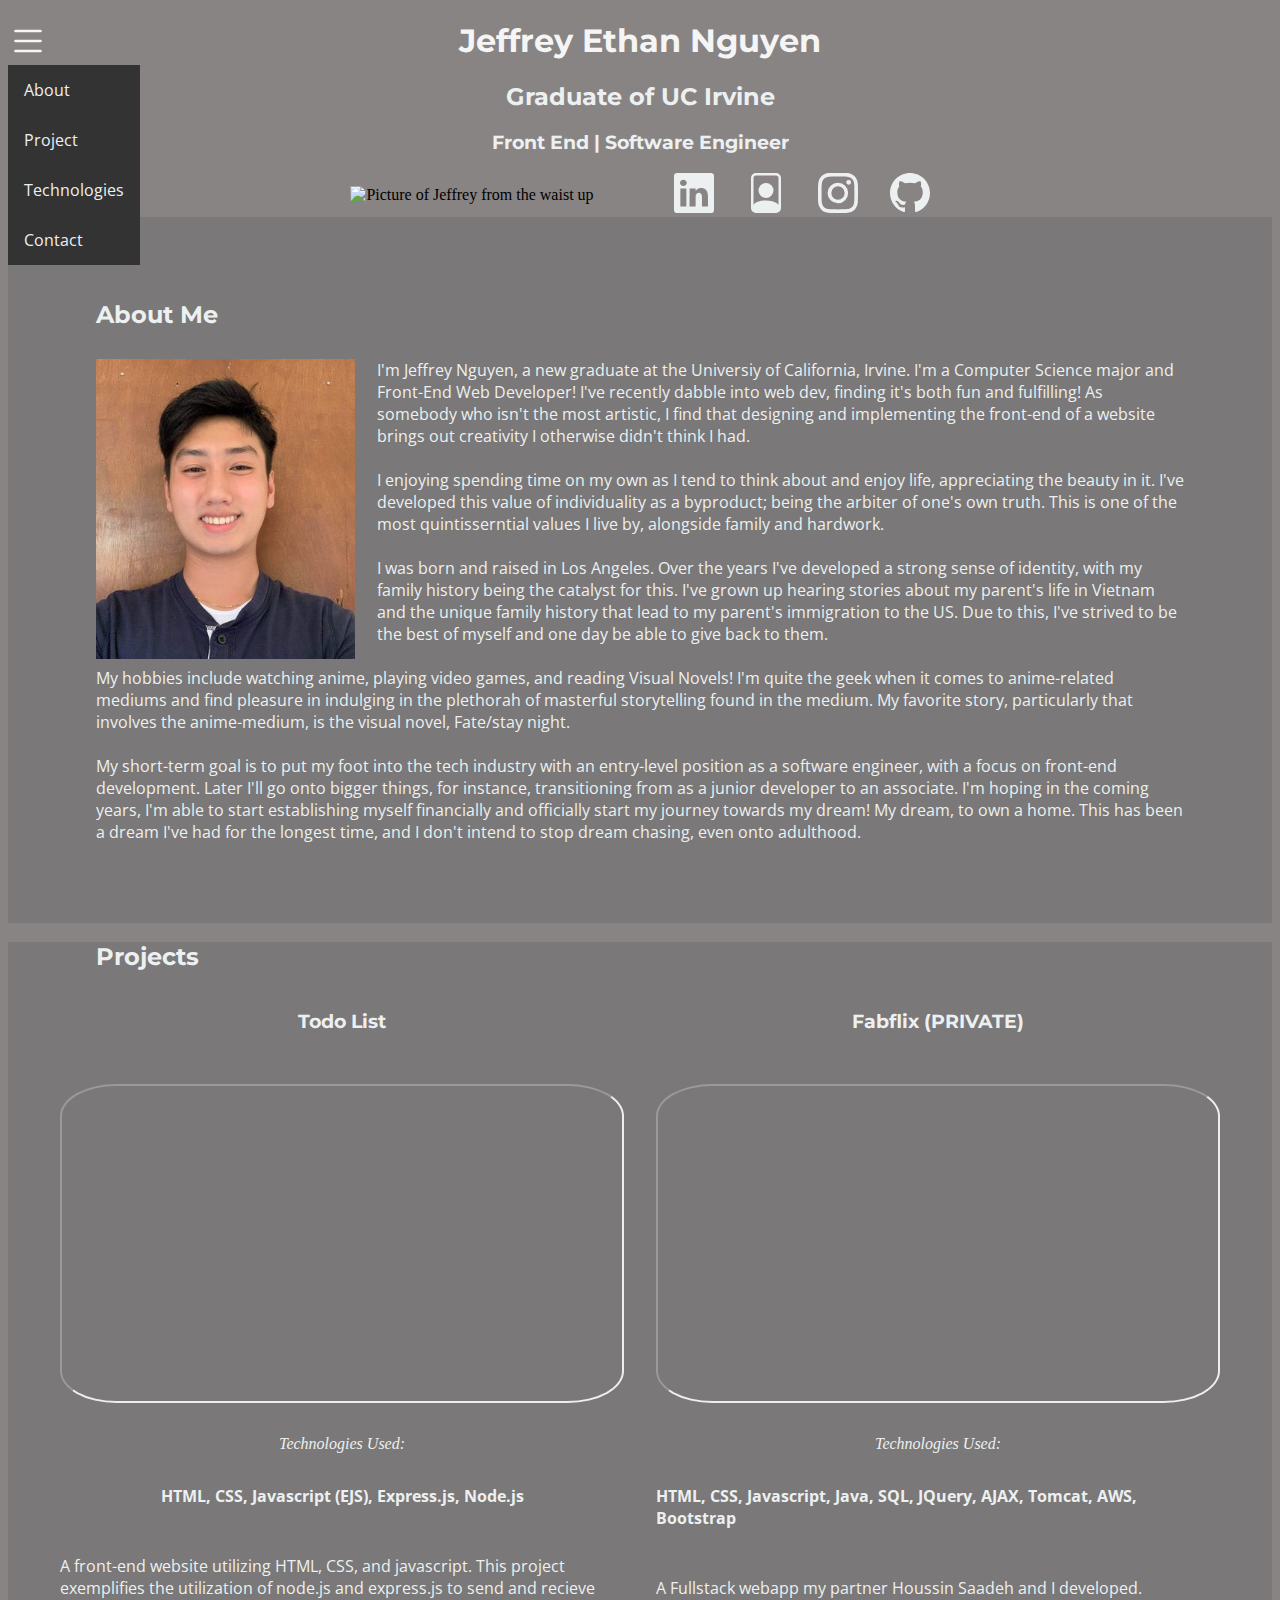
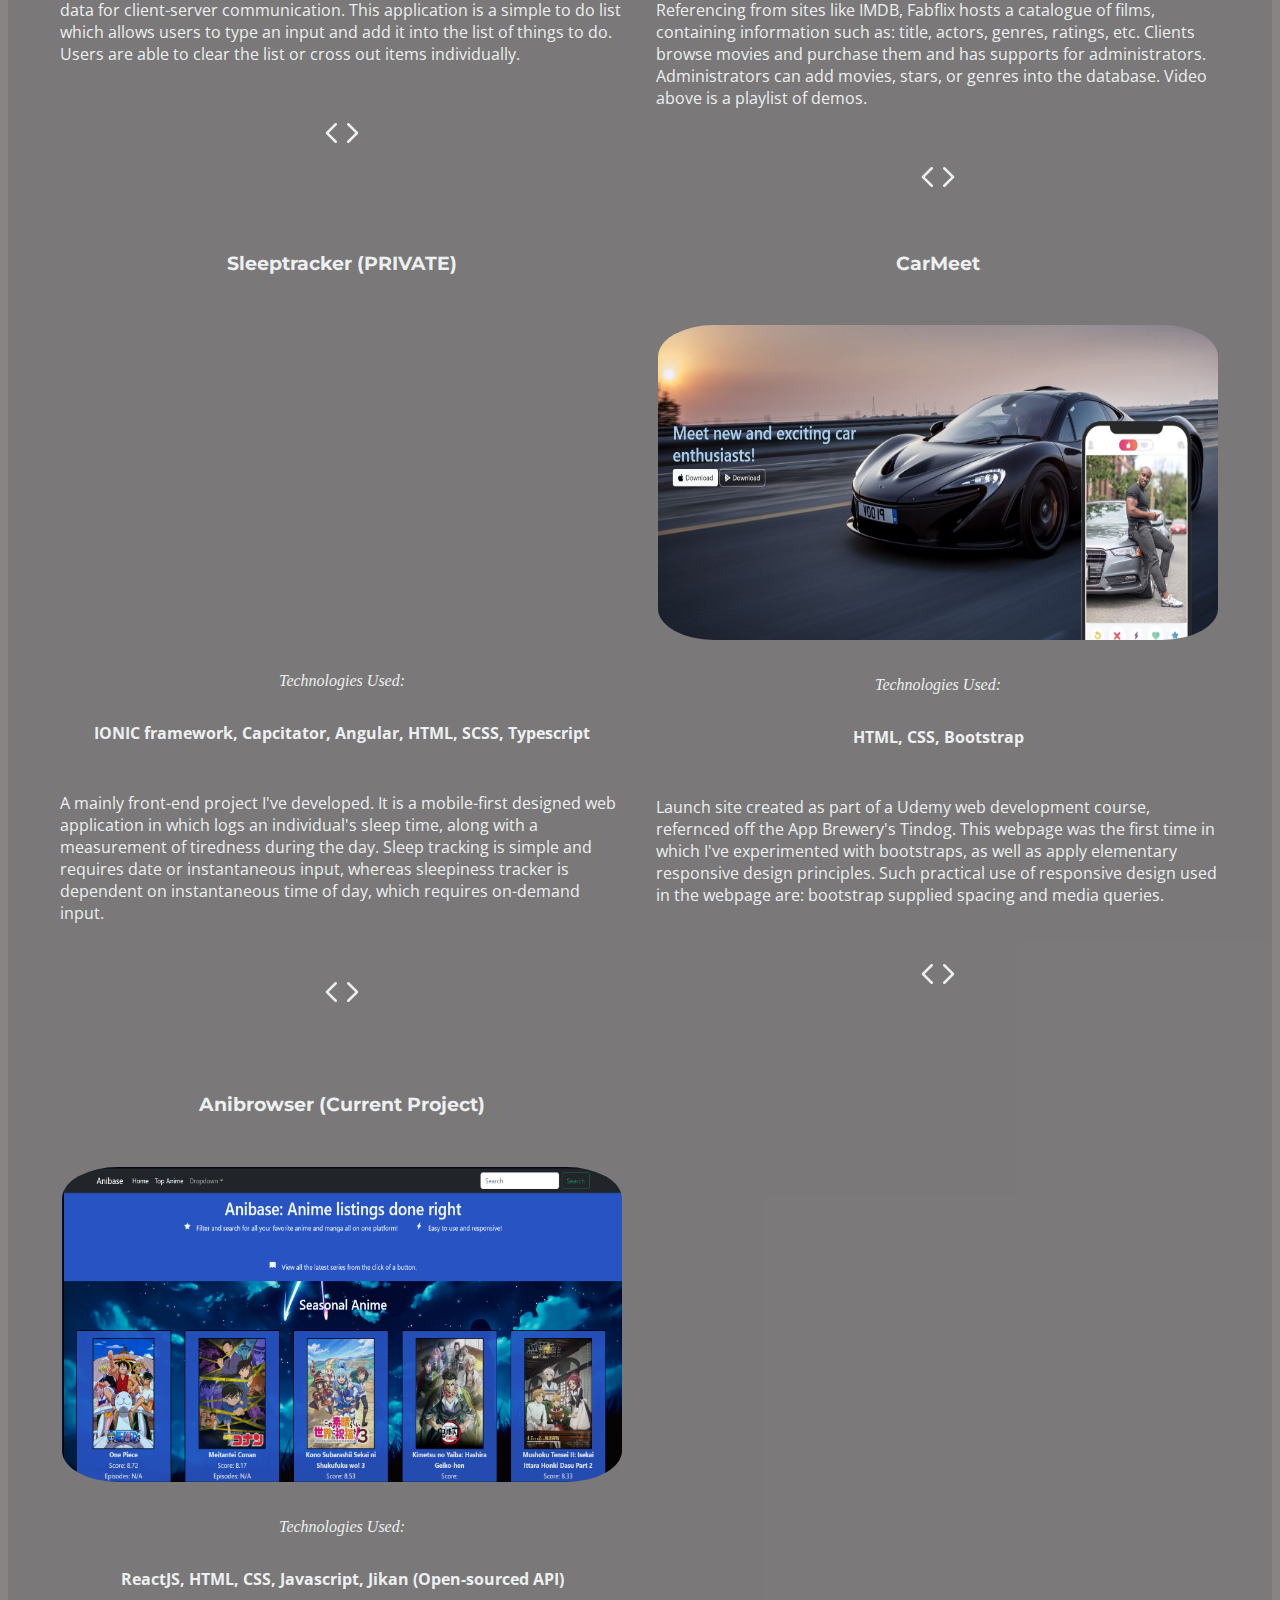
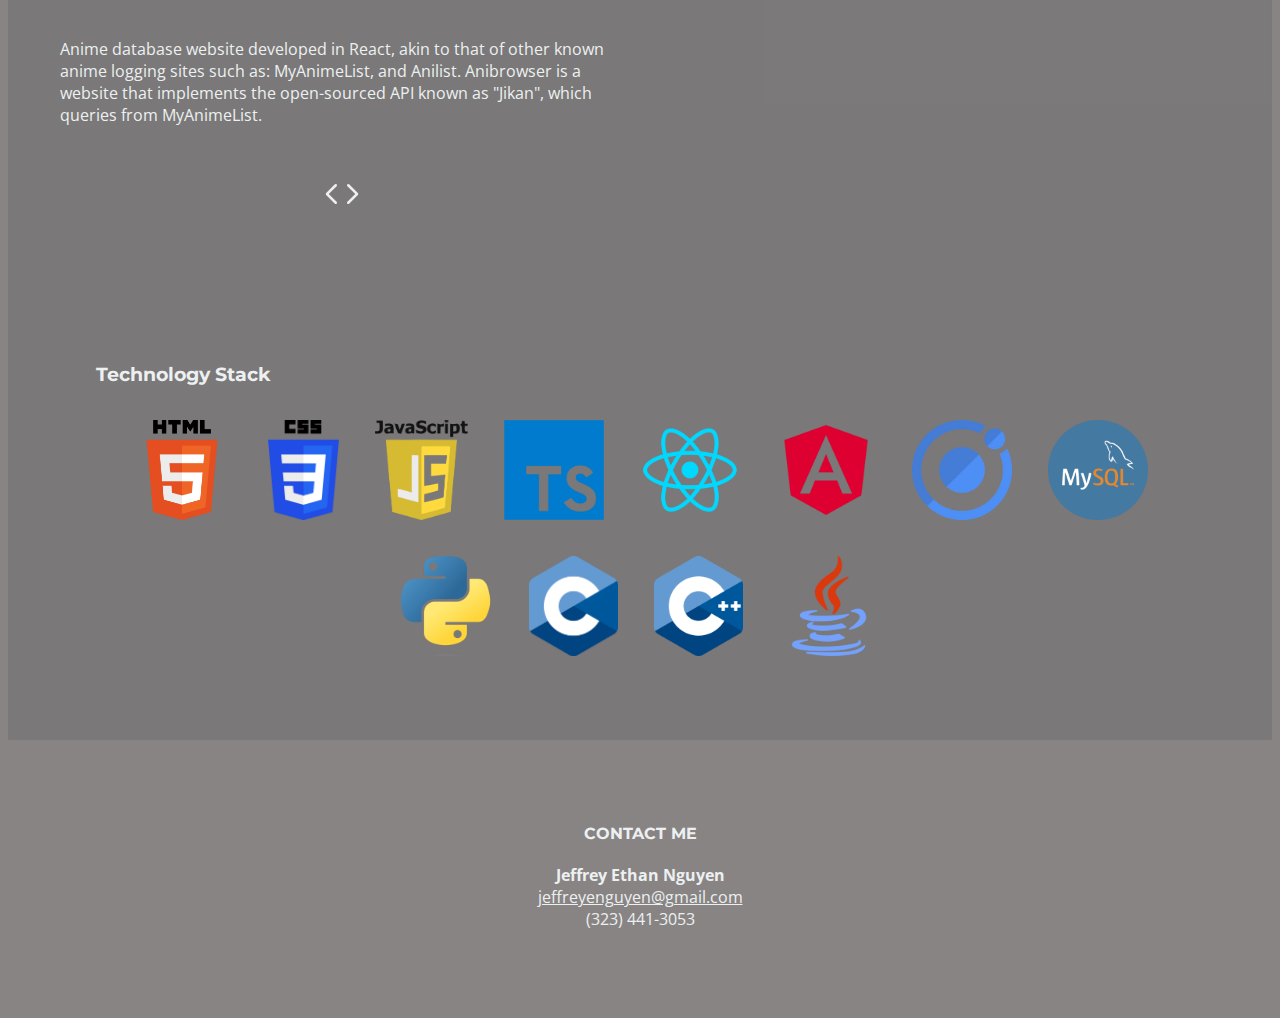
==== index.html @ 44ff1937 "Update index.html" ====
<!doctype html>
<html lang="en">

<!--
WRITTEN BY: Jeffrey Ethan Nguyen
EMAIL: jeffreen@uci.edu
-->

<head>
  <meta charset="utf-8">
  <meta name="author" content="Jeffrey Ethan Nguyen">
  <meta name="description" content="This is a personal website to exemplify academic progress and accomplishments">
  <meta name="viewport" content="width=device-width, initial-scale=1.0">

   <!-- you would link to an external stylesheet here! -->
   <link rel="stylesheet" href="styles/style.css">
   <!-- you would also link to Bootstrap here! -->

   <link href="https://cdn.jsdelivr.net/npm/bootstrap@5.3.2/dist/css/bootstrap.min.css" rel="stylesheet" integrity="sha384-T3c6CoIi6uLrA9TneNEoa7RxnatzjcDSCmG1MXxSR1GAsXEV/Dwwykc2MPK8M2HN" crossorigin="anonymous">
   <link rel="stylesheet" href="https://fonts.googleapis.com/css2?family=Montserrat:wght@400;700&family=Open+Sans:wght@400;700&display=swap">
   <link rel="stylesheet" href="https://cdnjs.cloudflare.com/ajax/libs/font-awesome/4.7.0/css/font-awesome.min.css">

   <title>Jeffrey E. Nguyen</title>
</head>
<body>

  <div class="navigation">
    <div class="sideBarIcon">
      <svg xmlns="http://www.w3.org/2000/svg" id="menu" width="40" height="40" fill="currentColor" class="bi bi-list" viewBox="0 0 16 16">
        <path fill-rule="evenodd" d="M2.5 12a.5.5 0 0 1 .5-.5h10a.5.5 0 0 1 0 1H3a.5.5 0 0 1-.5-.5m0-4a.5.5 0 0 1 .5-.5h10a.5.5 0 0 1 0 1H3a.5.5 0 0 1-.5-.5m0-4a.5.5 0 0 1 .5-.5h10a.5.5 0 0 1 0 1H3a.5.5 0 0 1-.5-.5"/>
      </svg>
    </div>
    <ul class="index">
      <li class="index" id="about-li"><a href="#about" style="padding-right: 69px;">About</a></li>
      <li class="index"><a href="#projects" style="padding-right: 62px;">Project</a></li>
      <li class="index"><a href="#tech-stack">Technologies</a></li>
      <li class="index"><a href="contact.html" style="padding-right: 57px;">Contact</a></li>
    </ul>
  </div>

  <div class="header">
    <h1 style="color: whitesmoke !important;">Jeffrey Ethan Nguyen</h1>
    <h2>Graduate of UC Irvine</h2>
    <h3>Front End | Software Engineer</h3>
  </div>

  <div class="below-header">
    <div class="ethos" id="ethos">
      <div class="profile-picture ">
        <img src="assets/transparentJeff.png" alt="Picture of Jeffrey from the waist up">
      </div>
    </div>  

    <div class="resume">
      <a class="social-icon" title="linkedin" href="https://www.linkedin.com/in/jeffrey-nguyen-828a04217/">
        <svg xmlns="http://www.w3.org/2000/svg" width="40" height="40" fill="currentColor" class="bi bi-linkedin" viewBox="0 0 16 16">
          <path d="M0 1.146C0 .513.526 0 1.175 0h13.65C15.474 0 16 .513 16 1.146v13.708c0 .633-.526 1.146-1.175 1.146H1.175C.526 16 0 15.487 0 14.854V1.146zm4.943 12.248V6.169H2.542v7.225h2.401zm-1.2-8.212c.837 0 1.358-.554 1.358-1.248-.015-.709-.52-1.248-1.342-1.248-.822 0-1.359.54-1.359 1.248 0 .694.521 1.248 1.327 1.248h.016zm4.908 8.212V9.359c0-.216.016-.432.08-.586.173-.431.568-.878 1.232-.878.869 0 1.216.662 1.216 1.634v3.865h2.401V9.25c0-2.22-1.184-3.252-2.764-3.252-1.274 0-1.845.7-2.165 1.193v.025h-.016a5.54 5.54 0 0 1 .016-.025V6.169h-2.4c.03.678 0 7.225 0 7.225h2.4z"/>
        </svg>
      </a>

      <a class="social-icon" title="resume" href="https://docs.google.com/document/d/1EBp9xwPVc970vLHobsFFy48ZVbc7mCXqWkRyPFOWbEA/edit?usp=sharing">
        <svg xmlns="http://www.w3.org/2000/svg" width="40" height="40" fill="currentColor" class="bi bi-file-person" viewBox="0 0 16 16">
          <path d="M12 1a1 1 0 0 1 1 1v10.755S12 11 8 11s-5 1.755-5 1.755V2a1 1 0 0 1 1-1zM4 0a2 2 0 0 0-2 2v12a2 2 0 0 0 2 2h8a2 2 0 0 0 2-2V2a2 2 0 0 0-2-2z"/>
          <path d="M8 10a3 3 0 1 0 0-6 3 3 0 0 0 0 6"/>
        </svg>
      </a>

      <a class="social-icon" title="instagram" href="https://www.instagram.com/forbiddenj0322/?hl=en">
        <svg xmlns="http://www.w3.org/2000/svg" width="40" height="40" fill="currentColor" class="bi bi-instagram" viewBox="0 0 16 16">
          <path d="M8 0C5.829 0 5.556.01 4.703.048 3.85.088 3.269.222 2.76.42a3.917 3.917 0 0 0-1.417.923A3.927 3.927 0 0 0 .42 2.76C.222 3.268.087 3.85.048 4.7.01 5.555 0 5.827 0 8.001c0 2.172.01 2.444.048 3.297.04.852.174 1.433.372 1.942.205.526.478.972.923 1.417.444.445.89.719 1.416.923.51.198 1.09.333 1.942.372C5.555 15.99 5.827 16 8 16s2.444-.01 3.298-.048c.851-.04 1.434-.174 1.943-.372a3.916 3.916 0 0 0 1.416-.923c.445-.445.718-.891.923-1.417.197-.509.332-1.09.372-1.942C15.99 10.445 16 10.173 16 8s-.01-2.445-.048-3.299c-.04-.851-.175-1.433-.372-1.941a3.926 3.926 0 0 0-.923-1.417A3.911 3.911 0 0 0 13.24.42c-.51-.198-1.092-.333-1.943-.372C10.443.01 10.172 0 7.998 0h.003zm-.717 1.442h.718c2.136 0 2.389.007 3.232.046.78.035 1.204.166 1.486.275.373.145.64.319.92.599.28.28.453.546.598.92.11.281.24.705.275 1.485.039.843.047 1.096.047 3.231s-.008 2.389-.047 3.232c-.035.78-.166 1.203-.275 1.485a2.47 2.47 0 0 1-.599.919c-.28.28-.546.453-.92.598-.28.11-.704.24-1.485.276-.843.038-1.096.047-3.232.047s-2.39-.009-3.233-.047c-.78-.036-1.203-.166-1.485-.276a2.478 2.478 0 0 1-.92-.598 2.48 2.48 0 0 1-.6-.92c-.109-.281-.24-.705-.275-1.485-.038-.843-.046-1.096-.046-3.233 0-2.136.008-2.388.046-3.231.036-.78.166-1.204.276-1.486.145-.373.319-.64.599-.92.28-.28.546-.453.92-.598.282-.11.705-.24 1.485-.276.738-.034 1.024-.044 2.515-.045v.002zm4.988 1.328a.96.96 0 1 0 0 1.92.96.96 0 0 0 0-1.92zm-4.27 1.122a4.109 4.109 0 1 0 0 8.217 4.109 4.109 0 0 0 0-8.217zm0 1.441a2.667 2.667 0 1 1 0 5.334 2.667 2.667 0 0 1 0-5.334z"/>
        </svg>
      </a>

      <a class="social-icon" title="github" href="https://github.com/jeffreen0322">
        <svg xmlns="http://www.w3.org/2000/svg" width="40" height="40" fill="currentColor" class="bi bi-github" viewBox="0 0 16 16">
          <path d="M8 0C3.58 0 0 3.58 0 8c0 3.54 2.29 6.53 5.47 7.59.4.07.55-.17.55-.38 0-.19-.01-.82-.01-1.49-2.01.37-2.53-.49-2.69-.94-.09-.23-.48-.94-.82-1.13-.28-.15-.68-.52-.01-.53.63-.01 1.08.58 1.23.82.72 1.21 1.87.87 2.33.66.07-.52.28-.87.51-1.07-1.78-.2-3.64-.89-3.64-3.95 0-.87.31-1.59.82-2.15-.08-.2-.36-1.02.08-2.12 0 0 .67-.21 2.2.82.64-.18 1.32-.27 2-.27.68 0 1.36.09 2 .27 1.53-1.04 2.2-.82 2.2-.82.44 1.1.16 1.92.08 2.12.51.56.82 1.27.82 2.15 0 3.07-1.87 3.75-3.65 3.95.29.25.54.73.54 1.48 0 1.07-.01 1.93-.01 2.2 0 .21.15.46.55.38A8.012 8.012 0 0 0 16 8c0-4.42-3.58-8-8-8z"/>
        </svg>
      </a>
    </div>

    <div class="resume2">
      <a class="social-icon" title="linkedin2" href="https://www.linkedin.com/in/jeffrey-nguyen-828a04217/">
        <svg xmlns="http://www.w3.org/2000/svg" width="40" height="40" fill="currentColor" class="bi bi-linkedin" viewBox="0 0 16 16">
          <path d="M0 1.146C0 .513.526 0 1.175 0h13.65C15.474 0 16 .513 16 1.146v13.708c0 .633-.526 1.146-1.175 1.146H1.175C.526 16 0 15.487 0 14.854V1.146zm4.943 12.248V6.169H2.542v7.225h2.401zm-1.2-8.212c.837 0 1.358-.554 1.358-1.248-.015-.709-.52-1.248-1.342-1.248-.822 0-1.359.54-1.359 1.248 0 .694.521 1.248 1.327 1.248h.016zm4.908 8.212V9.359c0-.216.016-.432.08-.586.173-.431.568-.878 1.232-.878.869 0 1.216.662 1.216 1.634v3.865h2.401V9.25c0-2.22-1.184-3.252-2.764-3.252-1.274 0-1.845.7-2.165 1.193v.025h-.016a5.54 5.54 0 0 1 .016-.025V6.169h-2.4c.03.678 0 7.225 0 7.225h2.4z"/>
        </svg>
      </a>

      <a class="social-icon" title="res2" href="https://docs.google.com/document/d/1EBp9xwPVc970vLHobsFFy48ZVbc7mCXqWkRyPFOWbEA/edit?usp=sharing">
        <svg xmlns="http://www.w3.org/2000/svg" width="40" height="40" fill="currentColor" class="bi bi-file-person" viewBox="0 0 16 16">
          <path d="M12 1a1 1 0 0 1 1 1v10.755S12 11 8 11s-5 1.755-5 1.755V2a1 1 0 0 1 1-1zM4 0a2 2 0 0 0-2 2v12a2 2 0 0 0 2 2h8a2 2 0 0 0 2-2V2a2 2 0 0 0-2-2z"/>
          <path d="M8 10a3 3 0 1 0 0-6 3 3 0 0 0 0 6"/>
        </svg>
      </a>

      <a class="social-icon" title="insta2" href="https://www.instagram.com/forbiddenj0322/?hl=en">
        <svg xmlns="http://www.w3.org/2000/svg" width="40" height="40" fill="currentColor" class="bi bi-instagram" viewBox="0 0 16 16">
          <path d="M8 0C5.829 0 5.556.01 4.703.048 3.85.088 3.269.222 2.76.42a3.917 3.917 0 0 0-1.417.923A3.927 3.927 0 0 0 .42 2.76C.222 3.268.087 3.85.048 4.7.01 5.555 0 5.827 0 8.001c0 2.172.01 2.444.048 3.297.04.852.174 1.433.372 1.942.205.526.478.972.923 1.417.444.445.89.719 1.416.923.51.198 1.09.333 1.942.372C5.555 15.99 5.827 16 8 16s2.444-.01 3.298-.048c.851-.04 1.434-.174 1.943-.372a3.916 3.916 0 0 0 1.416-.923c.445-.445.718-.891.923-1.417.197-.509.332-1.09.372-1.942C15.99 10.445 16 10.173 16 8s-.01-2.445-.048-3.299c-.04-.851-.175-1.433-.372-1.941a3.926 3.926 0 0 0-.923-1.417A3.911 3.911 0 0 0 13.24.42c-.51-.198-1.092-.333-1.943-.372C10.443.01 10.172 0 7.998 0h.003zm-.717 1.442h.718c2.136 0 2.389.007 3.232.046.78.035 1.204.166 1.486.275.373.145.64.319.92.599.28.28.453.546.598.92.11.281.24.705.275 1.485.039.843.047 1.096.047 3.231s-.008 2.389-.047 3.232c-.035.78-.166 1.203-.275 1.485a2.47 2.47 0 0 1-.599.919c-.28.28-.546.453-.92.598-.28.11-.704.24-1.485.276-.843.038-1.096.047-3.232.047s-2.39-.009-3.233-.047c-.78-.036-1.203-.166-1.485-.276a2.478 2.478 0 0 1-.92-.598 2.48 2.48 0 0 1-.6-.92c-.109-.281-.24-.705-.275-1.485-.038-.843-.046-1.096-.046-3.233 0-2.136.008-2.388.046-3.231.036-.78.166-1.204.276-1.486.145-.373.319-.64.599-.92.28-.28.546-.453.92-.598.282-.11.705-.24 1.485-.276.738-.034 1.024-.044 2.515-.045v.002zm4.988 1.328a.96.96 0 1 0 0 1.92.96.96 0 0 0 0-1.92zm-4.27 1.122a4.109 4.109 0 1 0 0 8.217 4.109 4.109 0 0 0 0-8.217zm0 1.441a2.667 2.667 0 1 1 0 5.334 2.667 2.667 0 0 1 0-5.334z"/>
        </svg>
      </a>

      <a class="social-icon" title="github2" href="https://github.com/jeffreen0322">
        <svg xmlns="http://www.w3.org/2000/svg" width="40" height="40" fill="currentColor" class="bi bi-github" viewBox="0 0 16 16">
          <path d="M8 0C3.58 0 0 3.58 0 8c0 3.54 2.29 6.53 5.47 7.59.4.07.55-.17.55-.38 0-.19-.01-.82-.01-1.49-2.01.37-2.53-.49-2.69-.94-.09-.23-.48-.94-.82-1.13-.28-.15-.68-.52-.01-.53.63-.01 1.08.58 1.23.82.72 1.21 1.87.87 2.33.66.07-.52.28-.87.51-1.07-1.78-.2-3.64-.89-3.64-3.95 0-.87.31-1.59.82-2.15-.08-.2-.36-1.02.08-2.12 0 0 .67-.21 2.2.82.64-.18 1.32-.27 2-.27.68 0 1.36.09 2 .27 1.53-1.04 2.2-.82 2.2-.82.44 1.1.16 1.92.08 2.12.51.56.82 1.27.82 2.15 0 3.07-1.87 3.75-3.65 3.95.29.25.54.73.54 1.48 0 1.07-.01 1.93-.01 2.2 0 .21.15.46.55.38A8.012 8.012 0 0 0 16 8c0-4.42-3.58-8-8-8z"/>
        </svg>
      </a>
    </div>
  </div>

  <div class="about" id="about">
    <h2>About Me</h2>
    <div class="about-content">
      <img src="assets/jeff.jpg" alt="Picture of Jeffrey with a navy blue buttoned shirt standing in front of a brown colored background.">

      <p>
        I'm Jeffrey Nguyen, a new graduate at the Universiy of California, Irvine. I'm a Computer Science major and Front-End Web Developer! I've recently dabble into web dev, finding it's both fun and fulfilling! As somebody who isn't the most artistic, I find that designing and implementing the front-end of a website brings out creativity I otherwise didn't think I had.
        <br>
        <br>
        I enjoying spending time on my own as I tend to think about and enjoy life, appreciating the beauty in it.
        I've developed this value of individuality as a byproduct; being the arbiter of one's own truth. This is one of the most quintisserntial values I live by, alongside family and hardwork.
        <br>
        <br>  
        I was born and raised in Los Angeles. Over the years I've developed a strong sense of identity, with my family history being the catalyst for this. I've grown up hearing stories about my parent's life in Vietnam and the unique family history that lead to my parent's immigration to the US. Due to this, I've strived to be the best of myself and one day be able to give back to them.
        <br>
        <br>       
        My hobbies include watching anime, playing video games, and reading Visual Novels! I'm quite the geek when it comes to anime-related mediums and find pleasure in indulging in the plethorah of masterful storytelling found in the medium. My favorite story, particularly that involves the anime-medium, is the visual novel, Fate/stay night. 
        <br>
        <br>
        My short-term goal is to put my foot into the tech industry with an entry-level position as a software engineer, with a focus on front-end development. Later I'll go onto bigger things, for instance, transitioning from as a junior developer to an associate. I'm hoping in the coming years, I'm able to start establishing myself financially and officially start my journey towards my dream! My dream, to own a home. This has been a dream I've had for the longest time, and I don't intend to stop dream chasing, even onto adulthood.
      </p>
    </div>
  </div>

  <div class="projects" id="projects">
    <h2>Projects</h2>
    <!-- <p>Here are some demos and repositories of various projects I've worked on!</p> -->
    <div class="project-grid">
      <div class="todo-project proj">
        <h3>Todo List</h3>
        <!-- Insert embedded video here -->
        <iframe width="560" height="315" src="https://www.youtube.com/embed/-9r22H3V-5g?si=-3f_rvIW5kPhN3FW" title="YouTube video player" allow="accelerometer; autoplay; clipboard-write; encrypted-media; gyroscope; picture-in-picture; web-share" allowfullscreen></iframe>
        <em>Technologies Used:</em> <strong>HTML, CSS, Javascript (EJS), Express.js, Node.js</strong>
        <p>A front-end website utilizing HTML, CSS, and javascript. This project exemplifies the utilization of node.js and express.js to send and recieve data for client-server communication. This application is a simple to do list which allows users to type an input and add it into the list of things to do. Users are able to clear the list or cross out items individually.</p>
        
        <!-- Insert Github Button/Icon -->
        <a class="social-icon code-icon" title="todoCode" href="https://github.com/jeffreen0322/todoList">
          <svg xmlns="http://www.w3.org/2000/svg" width="40" height="40" fill="currentColor" class="bi bi-code" viewBox="0 0 16 16">
            <path d="M5.854 4.854a.5.5 0 1 0-.708-.708l-3.5 3.5a.5.5 0 0 0 0 .708l3.5 3.5a.5.5 0 0 0 .708-.708L2.707 8zm4.292 0a.5.5 0 0 1 .708-.708l3.5 3.5a.5.5 0 0 1 0 .708l-3.5 3.5a.5.5 0 0 1-.708-.708L13.293 8z"/>
          </svg>
        </a>
      </div>

      <div class="falbflix-project proj">
        <h3>Fabflix (PRIVATE)</h3>
        <!-- Insert embedded video here -->
        <iframe width="560" height="315" src="https://www.youtube.com/embed/videoseries?si=HTyjOi0D2iapuw30&amp;list=PLWMGgD1TjCRFNvk1VDFasJeQac9YO-CSo" title="YouTube video player" allow="accelerometer; autoplay; clipboard-write; encrypted-media; gyroscope; picture-in-picture; web-share" allowfullscreen></iframe>
        <em>Technologies Used:</em> <strong>HTML, CSS, Javascript, Java, SQL, JQuery, AJAX, Tomcat, AWS, Bootstrap</strong>
        <p>A Fullstack webapp my partner Houssin Saadeh and I developed. Referencing from sites like IMDB, Fabflix hosts a catalogue of films, containing information such as: title, actors, genres, ratings, etc. Clients browse movies and purchase them and has supports for administrators. Administrators can add movies, stars, or genres into the database. Video above is a playlist of demos.</p>

        <!-- Insert Github Button/Icon -->
        <a class="social-icon code-icon" title="fabflixCode" href="">
          <svg xmlns="http://www.w3.org/2000/svg" width="40" height="40" fill="currentColor" class="bi bi-code" viewBox="0 0 16 16">
            <path d="M5.854 4.854a.5.5 0 1 0-.708-.708l-3.5 3.5a.5.5 0 0 0 0 .708l3.5 3.5a.5.5 0 0 0 .708-.708L2.707 8zm4.292 0a.5.5 0 0 1 .708-.708l3.5 3.5a.5.5 0 0 1 0 .708l-3.5 3.5a.5.5 0 0 1-.708-.708L13.293 8z"/>
          </svg>
        </a>
      </div>

      <div class="sleep-project proj">
        <h3>Sleeptracker (PRIVATE)</h3>
        <iframe width="560" height="315" src="https://www.youtube.com/embed/l5IzflnwdlU?si=ITwbZmpUHHKJq4nf" title="YouTube video player" frameborder="0" allow="accelerometer; autoplay; clipboard-write; encrypted-media; gyroscope; picture-in-picture; web-share" referrerpolicy="strict-origin-when-cross-origin" allowfullscreen></iframe>        
        <em>Technologies Used:</em> <strong>IONIC framework, Capcitator, Angular, HTML, SCSS, Typescript</strong>
        <p>A mainly front-end project I've developed. It is a mobile-first designed web application in which logs an individual's sleep time, along with a measurement of tiredness during the day. Sleep tracking is simple and requires date or instantaneous input, whereas sleepiness tracker is dependent on instantaneous time of day, which requires on-demand input.</p>
  
        <!-- Insert Github Button/Icon -->
        <a class="social-icon code-icon" title="carmeetCode" href="">
          <svg xmlns="http://www.w3.org/2000/svg" width="40" height="40" fill="currentColor" class="bi bi-code" viewBox="0 0 16 16">
            <path d="M5.854 4.854a.5.5 0 1 0-.708-.708l-3.5 3.5a.5.5 0 0 0 0 .708l3.5 3.5a.5.5 0 0 0 .708-.708L2.707 8zm4.292 0a.5.5 0 0 1 .708-.708l3.5 3.5a.5.5 0 0 1 0 .708l-3.5 3.5a.5.5 0 0 1-.708-.708L13.293 8z"/>
          </svg>
        </a>
      </div>

      <div class="carmeet-project proj">
        <h3>CarMeet</h3>
        <a href="https://jeffreen0322.github.io/CarMeet/">
          <img src="assets/carMeet.JPG" width="560" height="315" alt="Sample image of car meet website">
        </a>
        <em>Technologies Used:</em> <strong>HTML, CSS, Bootstrap</strong>
        <p>Launch site created as part of a Udemy web development course, refernced off the App Brewery's Tindog. This webpage was the first time in which I've experimented with bootstraps, as well as apply elementary responsive design principles. Such practical use of responsive design used in the webpage are: bootstrap supplied spacing and media queries.</p>
  
        <!-- Insert Github Button/Icon -->
        <a class="social-icon code-icon" title="carmeetCode" href="https://github.com/jeffreen0322/CarMeet">
          <svg xmlns="http://www.w3.org/2000/svg" width="40" height="40" fill="currentColor" class="bi bi-code" viewBox="0 0 16 16">
            <path d="M5.854 4.854a.5.5 0 1 0-.708-.708l-3.5 3.5a.5.5 0 0 0 0 .708l3.5 3.5a.5.5 0 0 0 .708-.708L2.707 8zm4.292 0a.5.5 0 0 1 .708-.708l3.5 3.5a.5.5 0 0 1 0 .708l-3.5 3.5a.5.5 0 0 1-.708-.708L13.293 8z"/>
          </svg>
        </a>
      </div>
  
      <div class="anibase-project proj">
        <h3>Anibrowser (Current Project)</h3>
        <a href="https://anibrowser.vercel.app/" >
          <img src="assets/anibase.png" width="560" height="315" alt="Sample image Anibase website">
        </a>
        <em>Technologies Used:</em> <strong>ReactJS, HTML, CSS, Javascript, Jikan (Open-sourced API)</strong>
        <p>Anime database website developed in React, akin to that of other known anime logging sites such as: MyAnimeList, and Anilist. Anibrowser is a website that implements the open-sourced API known as "Jikan", which queries from MyAnimeList.</p>
  
        <!-- Insert Github Button/Icon -->
        <a class="social-icon code-icon" title="anibasecode" href="https://github.com/jeffreen0322/Anibase-1.0">
          <svg xmlns="http://www.w3.org/2000/svg" width="40" height="40" fill="currentColor" class="bi bi-code" viewBox="0 0 16 16">
            <path d="M5.854 4.854a.5.5 0 1 0-.708-.708l-3.5 3.5a.5.5 0 0 0 0 .708l3.5 3.5a.5.5 0 0 0 .708-.708L2.707 8zm4.292 0a.5.5 0 0 1 .708-.708l3.5 3.5a.5.5 0 0 1 0 .708l-3.5 3.5a.5.5 0 0 1-.708-.708L13.293 8z"/>
          </svg>
        </a>
      </div>
    </div>
  </div>

  <div class="technologies" id="tech-stack">
    <h3>Technology Stack</h3>
    <div class="skills">
      <img src="./assets/HTML5_logo_black.png" alt="html icon"/>
      <img src="./assets/CSS3_logo_and_wordmark.png" alt="css icon"/>
      <img src="./assets/Javascript_badge.png" alt="javascript icon"/>
      <img src="./assets/typescript.png" alt="typescript icon"/>
      <img src="./assets/React.png" alt="reactjs icon"/>
      <img src="./assets/angular.png" alt="angular icon"/>
      <img src="./assets/ionic.png" alt="ionic framework icon"/>
      <img src="./assets/mysql_PNG9.png" alt="mysql icon"/>
      <img src="./assets/Python-logo-notext.png" alt="python icon"/>
      <img src="./assets/C_Logo.png" alt="c icon"/>
      <img src="./assets/C++_logo.png" alt="c++ icon"/>
      <img src="./assets/Java-logo.png" alt="java icon"/>
    </div>
  </div>


  <div class="footer">
    <footer>
      <h4>CONTACT ME</h4>
      <p>
        <strong>Jeffrey Ethan Nguyen</strong><br>
        <a href="mailto:jeffreyenguyen@gmail.com">jeffreyenguyen@gmail.com</a><br>
        (323) 441-3053
      </p>
    </footer>
  </div>

  <script src="index.js"></script>
</body>
</html>
---- styles/style.css ----
@keyframes fadeInAnimation {
    0% {
        opacity: 0;
        transform: translateY(40px);
    }

    80% {
        opacity: 0.5;
        transform: translateY(20px);
    }

    100% {
        opacity: 1;
        transform: translateY(0);
    }
}

html{
    scroll-behavior: smooth;
}

body {
    background-color: #888484 !important;
    background-image: url("https://itclub.stcb.edu.lk/wp-content/uploads/2022/12/sdas.jpg");
}

h1, h2, h3, h4 {
    font-family: 'Montserrat', sans-serif;
}

a, h1,h2, h3, h4, em, p, ul, li, b, strong {
    color: #edf0f1 !important;
}

p, ul, li, b, strong {
    font-family: 'Open Sans', sans-serif;
}

iframe {
    border-radius: 10%;
}

li a {
    display: block;
    color: white;
    float: left;
    text-align: center;
    padding: 14px 16px;
    text-decoration: none;
}
  
  /* Change the link color to #111 (black) on hover */
li a:hover {
    color: #111 !important;
    background-color: rgb(238, 209, 154);
}

svg:hover {
    color: rgb(238, 209, 154);
}

.profile-picture > img {    
    height: 325px;
    user-select: none;
}

.index {
    user-select: none;
}

.navigation {
    position: fixed;
}

.navigation > ul {
    list-style-type: none;
    margin: 0;
    padding: 0;
    overflow: hidden;
    background-color: #333;
}

.header {
    text-align: center;
    user-select: none;
}

.below-header {
    display: flex;
    flex-direction: row;
    align-items: center;
    justify-content: center;
    gap: 5rem;
}

.ethos {
    display: flex;
    flex-direction: column;
    gap: 1rem;
    align-items: center;
}

.socials, .resume {
    display: flex;
    flex-direction: row;
    gap: 2rem;
    animation: fadeInAnimation 1200ms 800ms backwards;
}

.social-icon {
    color: whitesmoke;
}

.socials2, .resume2 {
    display: none;
}

.about, .projects, .technologies {
    background: rgba(0,0,0,0.5);
    background-color: rgba(117, 116, 116, 0.7);
    padding-top: 5%;
    padding-left: 7%;
    padding-right: 7%;
    padding-bottom: 5%;
}

.about > h2 {
    padding-bottom: 1%;
}

.about-content {
    gap: 3rem;
}

.about-content > img {
    height: 300px;
    float: left;
    padding-right: 2%;
}

.projects {
    padding-top: 0%;
    padding-left: 7%;
    padding-right: 7%;
    padding-bottom: 5%;    
}



.project-grid {
    display: grid;
    grid-template-columns: 1fr 1fr;
    grid-template-rows: 1fr 1fr;
    justify-content: center;
    gap: 2rem;
}

.proj {
    display: flex;
    flex-direction: column;
    align-items: center;
    gap: 2rem;
}

.proj > a {
    text-align: center;
    justify-content: center;
    align-items: center;
}

.proj > a > img {
    border-radius: 10%;
}

.proj > iframe:hover, .proj > a > img:hover {
    transform: scale(1.1);
}

.code-icon:hover {
    transform: scale(1.2);
}

.technologies {
    background-color: rgba(117, 116, 116, 0.7);
}

.skills {
    text-align: center;
}

.skills > img {
    animation: fadeInAnimation 1200ms 800ms backwards;
    height: 100px;
    padding: 1rem;
}

#menu {
    color: whitesmoke;
}

#menu:hover {
    color: #111;
    background-color: rgb(238, 209, 154);
    cursor: pointer;
}

.footer {
    text-align: center;
    padding-top: 5%;
    padding-bottom: 5%;
}

@media screen and (min-width: 1000px) and (max-width: 1199px) {
    .project-grid {
        display: flex;
        flex-direction: column;
        justify-content: center;
        gap: 2rem;
    }
}

@media screen and (min-width: 770px) and (max-width: 999px) {
    .project-grid {
        display: flex;
        flex-direction: column;
        justify-content: center;
        gap: 2rem;
    }

    .about-content {
        width: 95%;
    }
}

@media screen and (min-width: 600px) and (max-width: 769px) {
    .index {
        display: none;
    }

    .profile-picture > img {    
        height: 300px;
    }

    .below-header {
        display: flex;
        flex-direction: row;
        align-items: center;
        justify-content: center;
        gap: 1rem;
    }

    .resume, .socials {
        display: none;
    }

    .resume2 {
        display: grid;
        grid-template-columns: 1fr 1fr;
        grid-template-rows: 1fr 1fr;
        gap: 1rem;
        animation: fadeInAnimation 1200ms 800ms backwards;
    }

    .project-grid {
        display: flex;
        flex-direction: column;
        justify-content: center;
        gap: 2rem;
    }

    .about-content {
        display: block;
        width: 95%;
    }

    .about-content > img {
        float: left;
        height: 250px;
        padding-right: 5%;
    }

    #about-li {
        display: none;
    }
}

@media screen and (max-width: 669px) {
    .index {
        display: none;
    }

    .profile-picture > img {    
        height: 275px;
    }
     
    .below-header {
        display: flex;
        flex-direction: row;
        align-items: center;
        justify-content: center;
        gap: 1rem;
    }

    .resume, .socials {
        display: none;
    }

    .resume2 {
        display: grid;
        grid-template-columns: 1fr 1fr;
        grid-template-rows: 1fr 1fr;
        gap: 1rem;
        animation: fadeInAnimation 1200ms 800ms backwards;
    }

    .project-grid {
        display: flex;
        flex-direction: column;
        justify-content: center;
        gap: 2rem;
    }

    .about-content {
        display: block;
        width: 95%;
    }

    .about-content > img {
        float: left;
        height: 200px;
        padding-right: 5%;
    }

    iframe {
        width: 75%;
    }

    .proj > a > img {
        height: 200px;
        width: auto;
    }

    #about-li {
        display: none;
    }
}
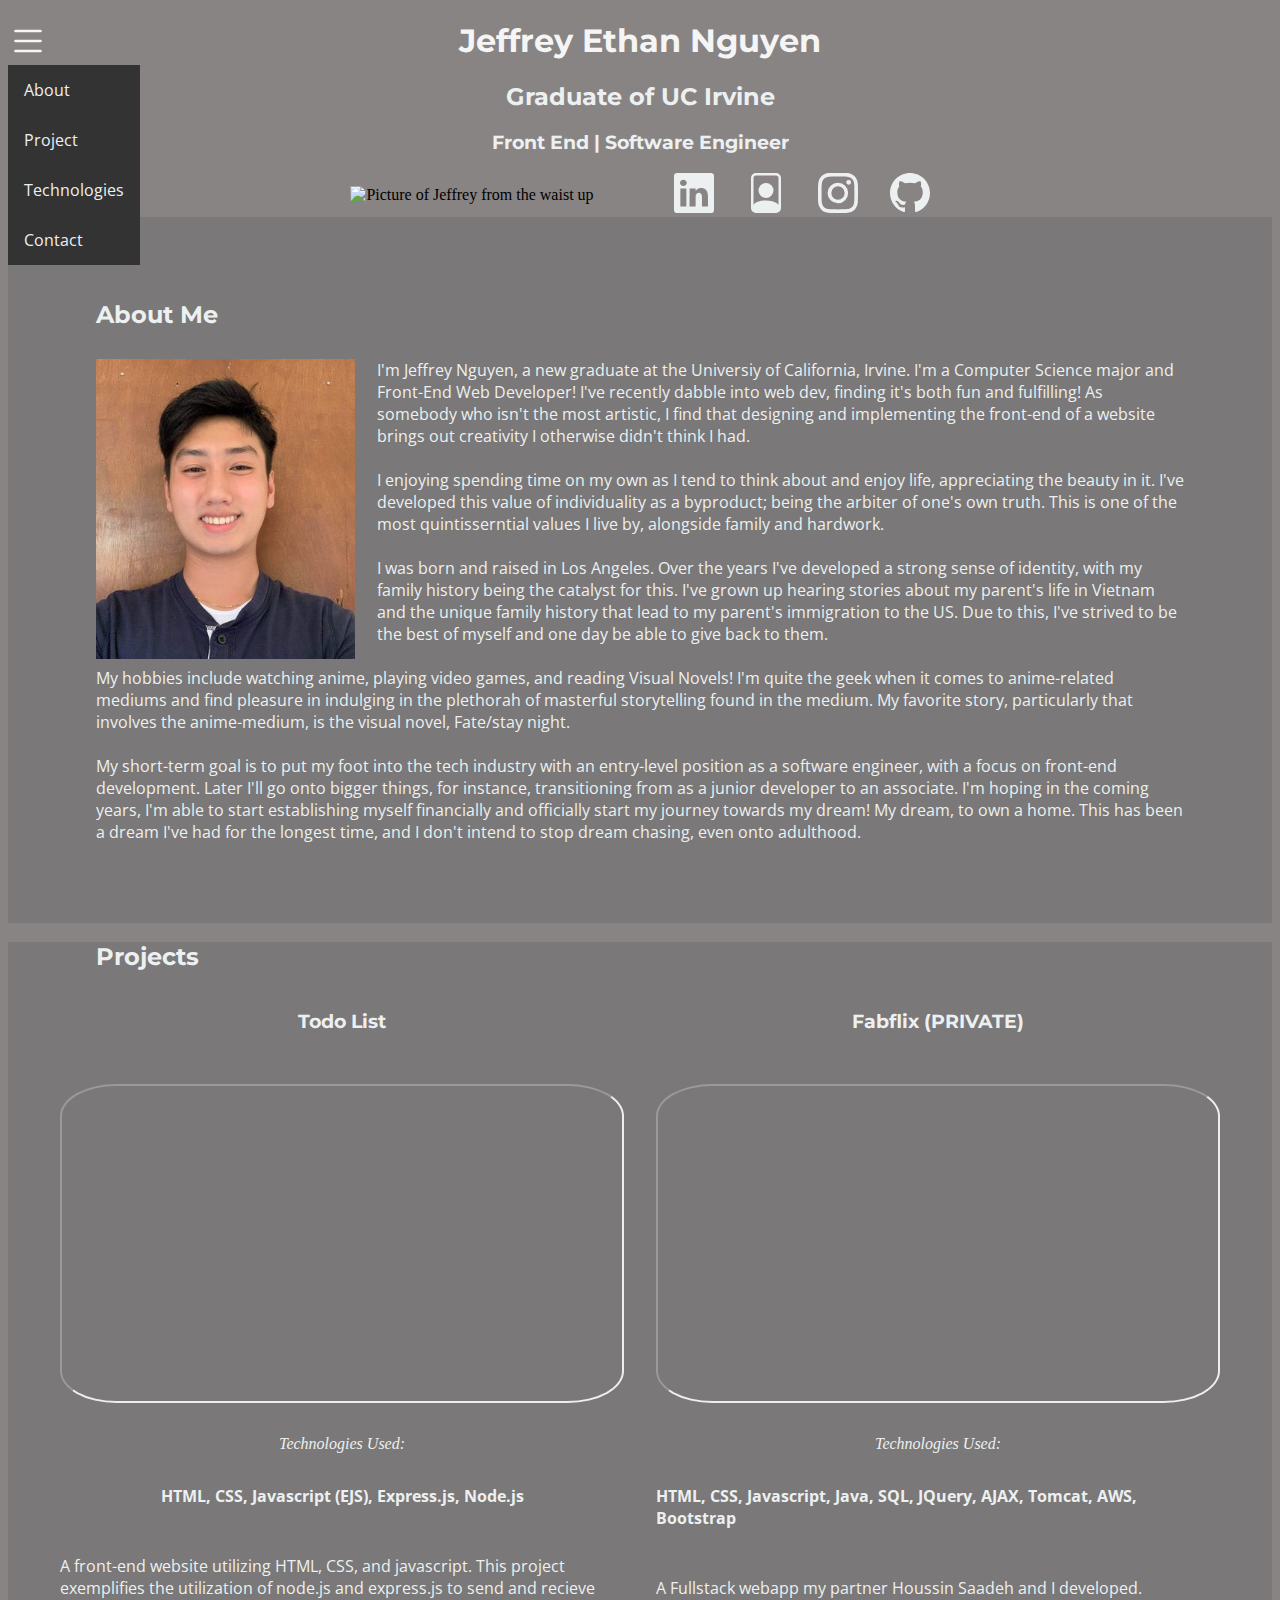
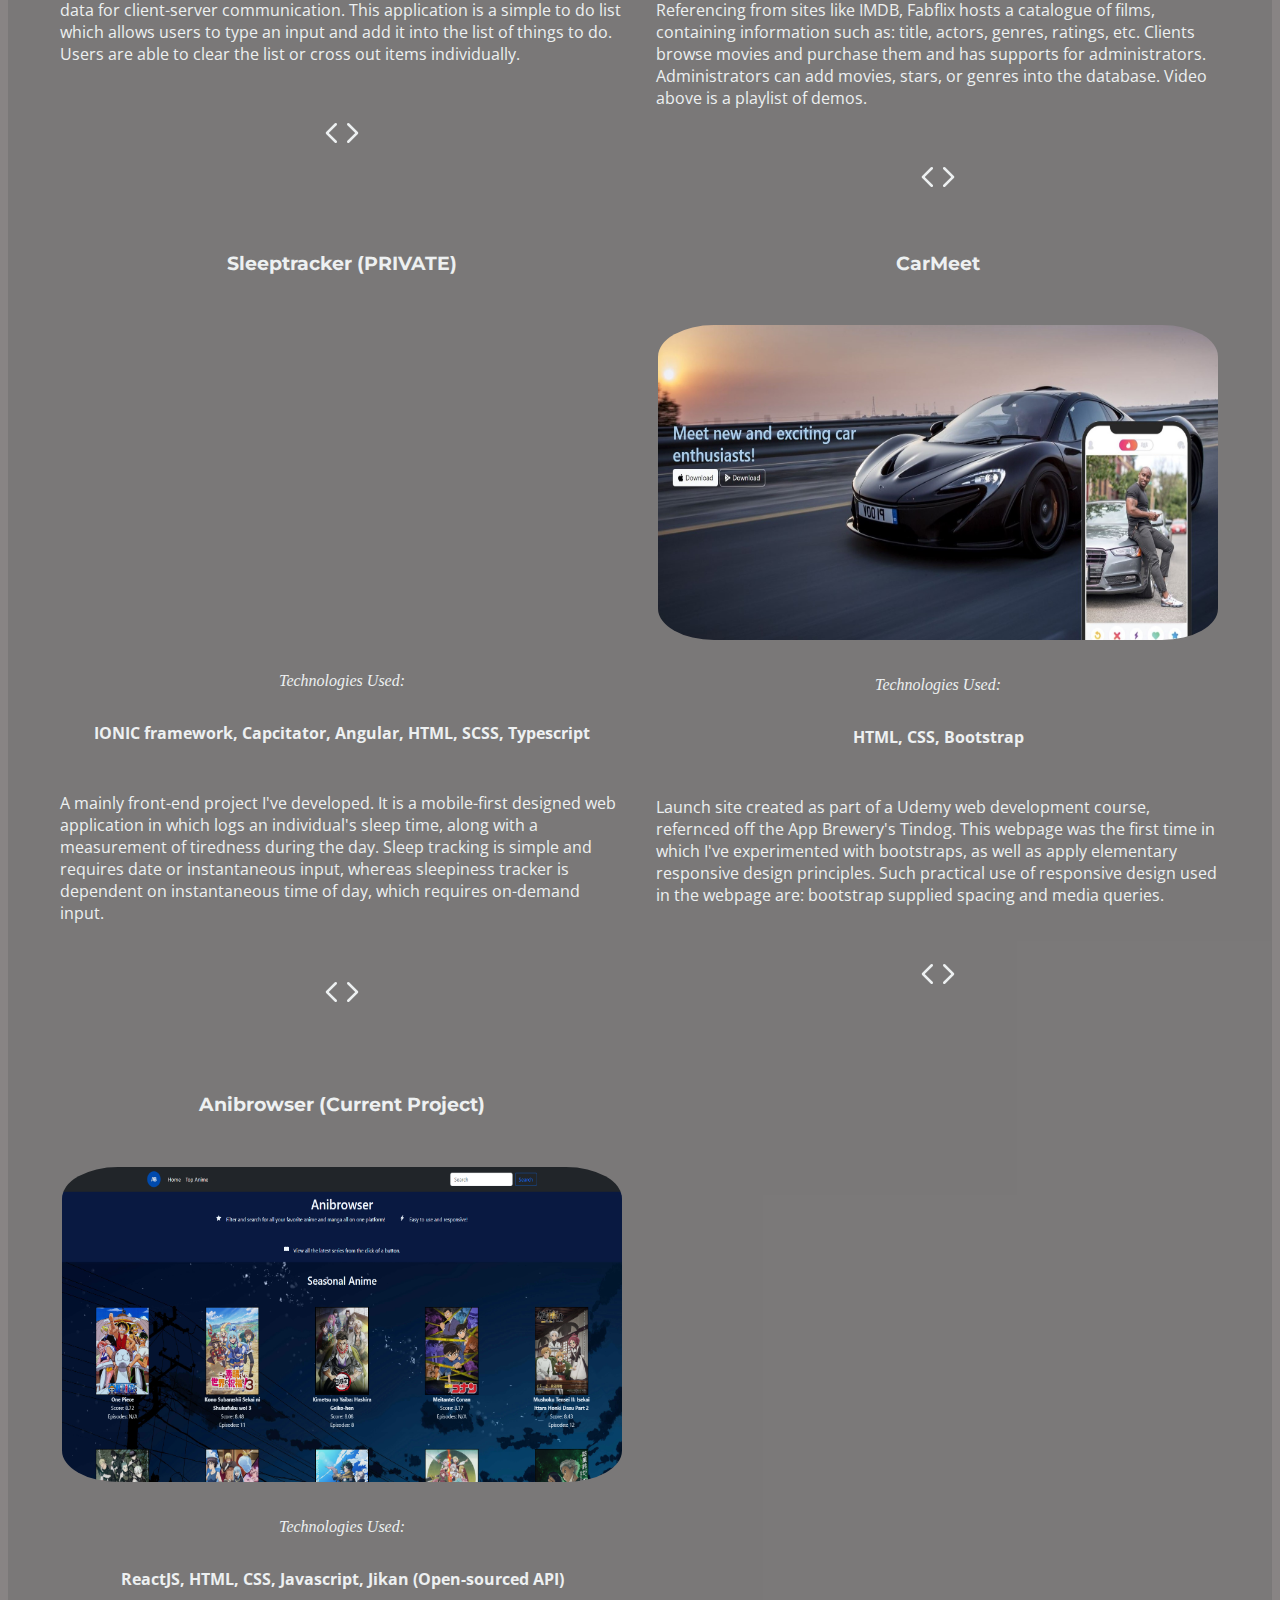
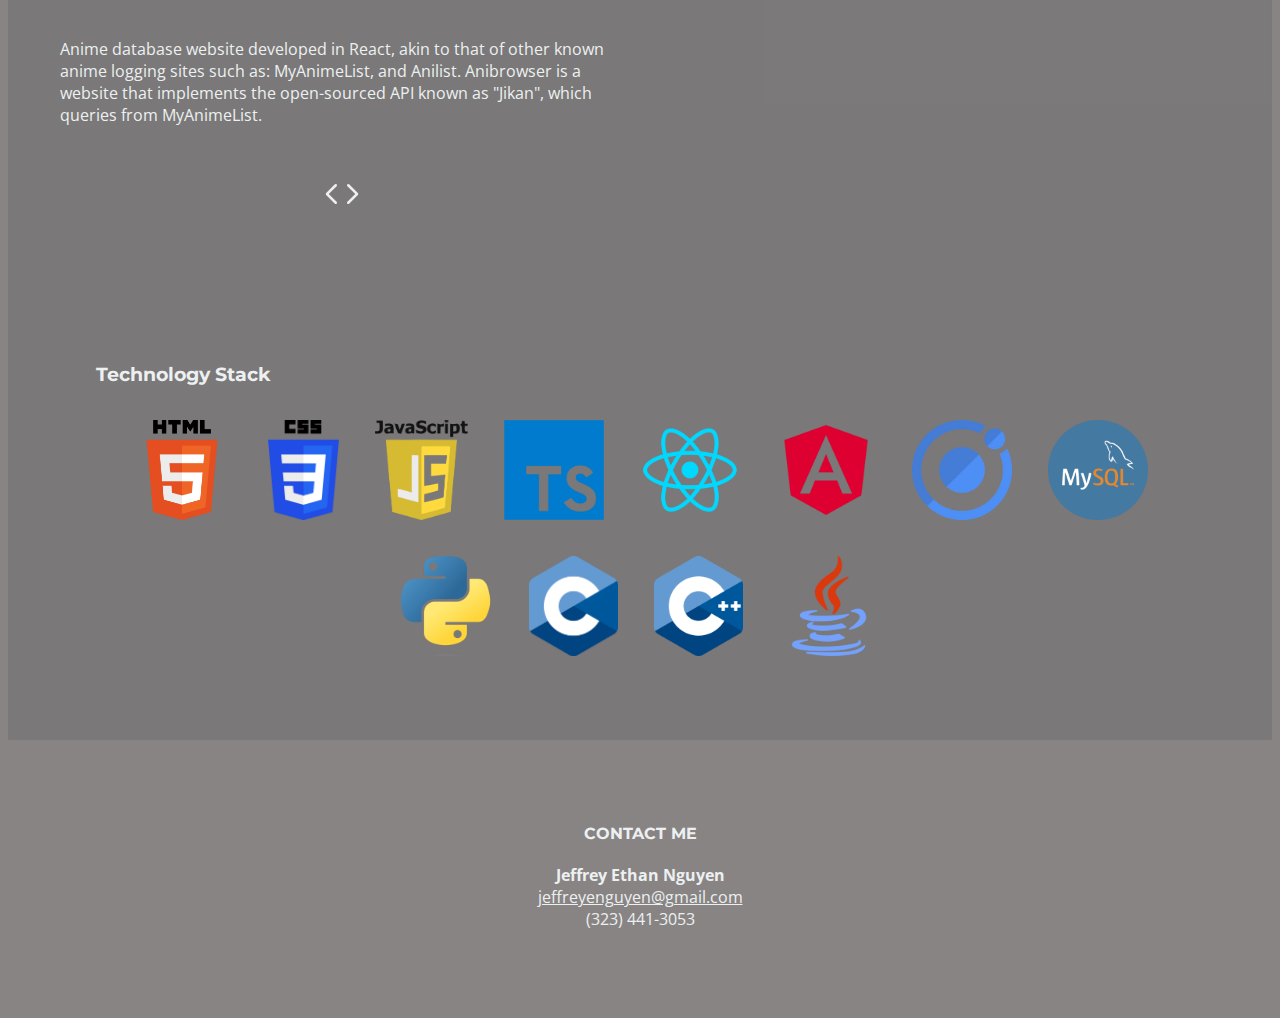
==== commit 1ae26c91: "Updated thumbnail" ====
--- a/index.html
+++ b/index.html
@@ -197,7 +197,7 @@
       <div class="anibase-project proj">
         <h3>Anibrowser (Current Project)</h3>
         <a href="https://anibrowser.vercel.app/" >
-          <img src="assets/anibase.png" width="560" height="315" alt="Sample image Anibase website">
+          <img src="assets/anibrowser.png" width="560" height="315" alt="Sample image Anibase website">
         </a>
         <em>Technologies Used:</em> <strong>ReactJS, HTML, CSS, Javascript, Jikan (Open-sourced API)</strong>
         <p>Anime database website developed in React, akin to that of other known anime logging sites such as: MyAnimeList, and Anilist. Anibrowser is a website that implements the open-sourced API known as "Jikan", which queries from MyAnimeList.</p>
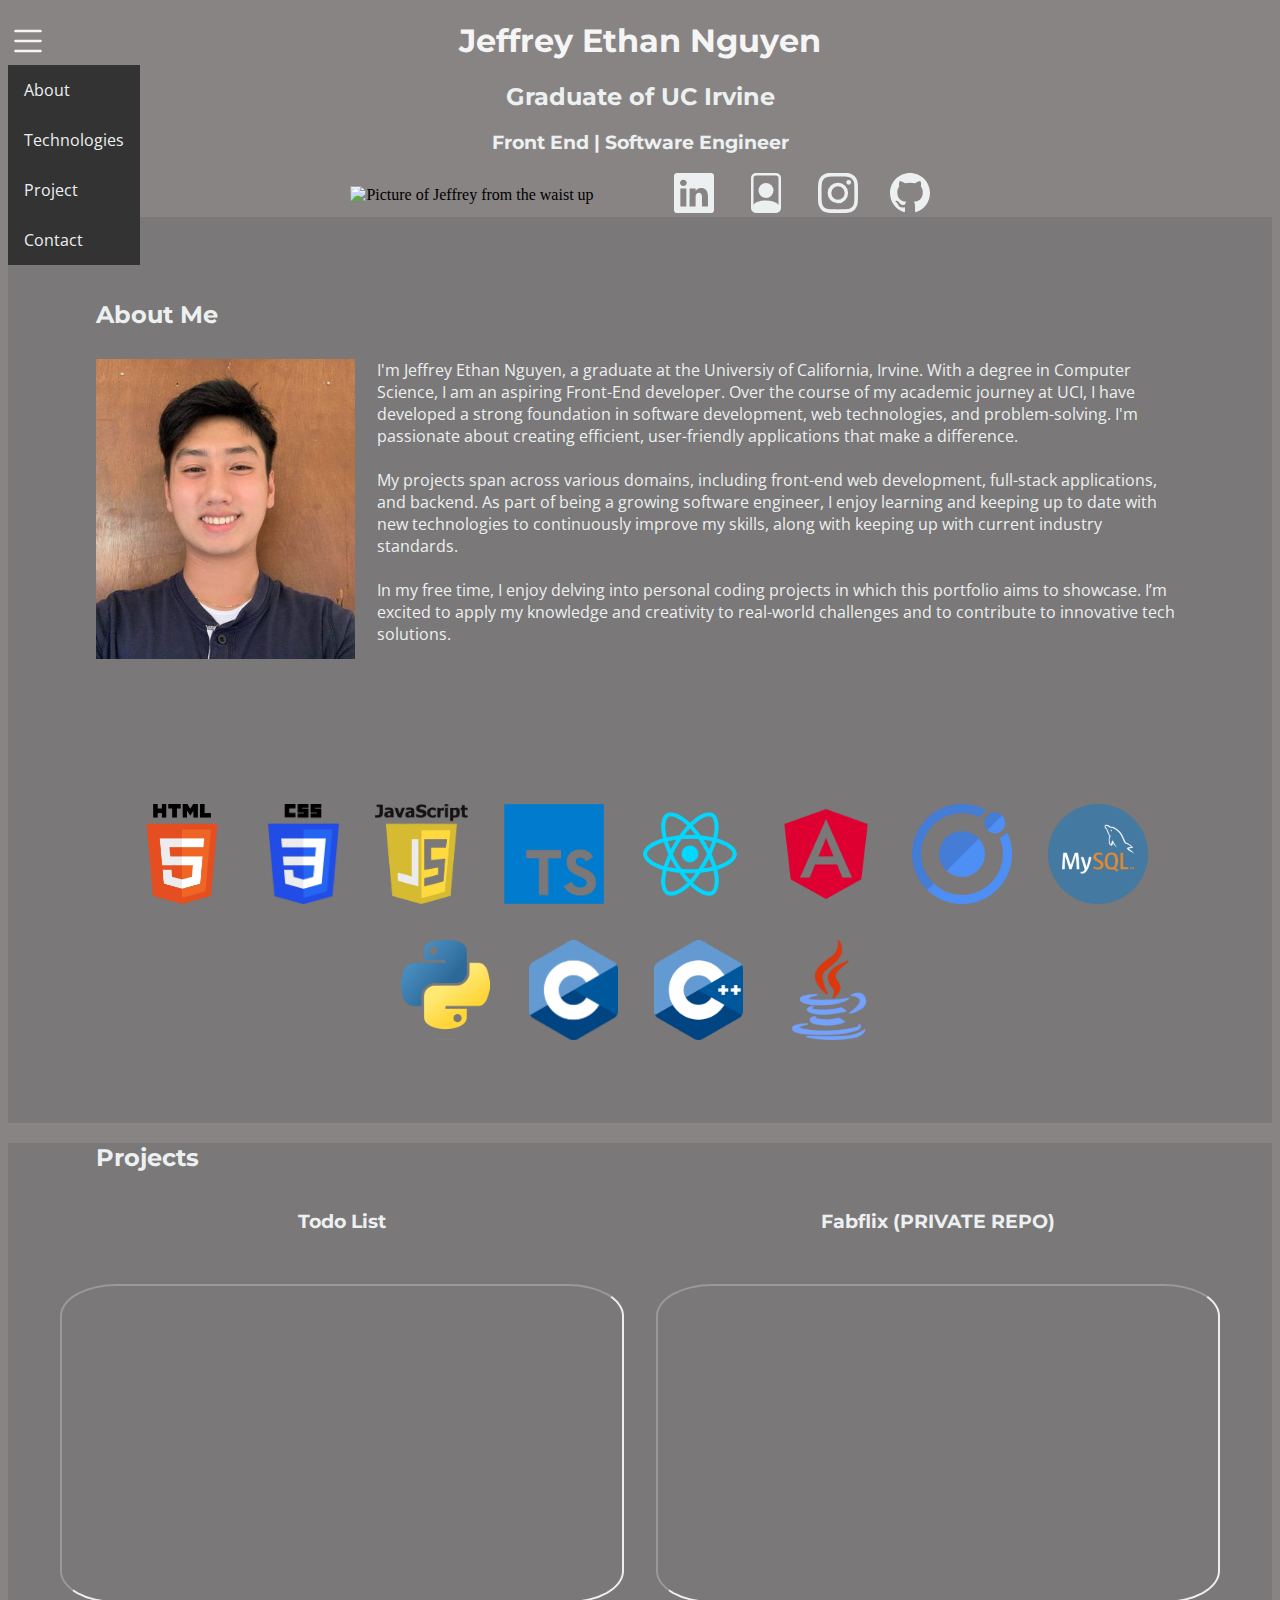
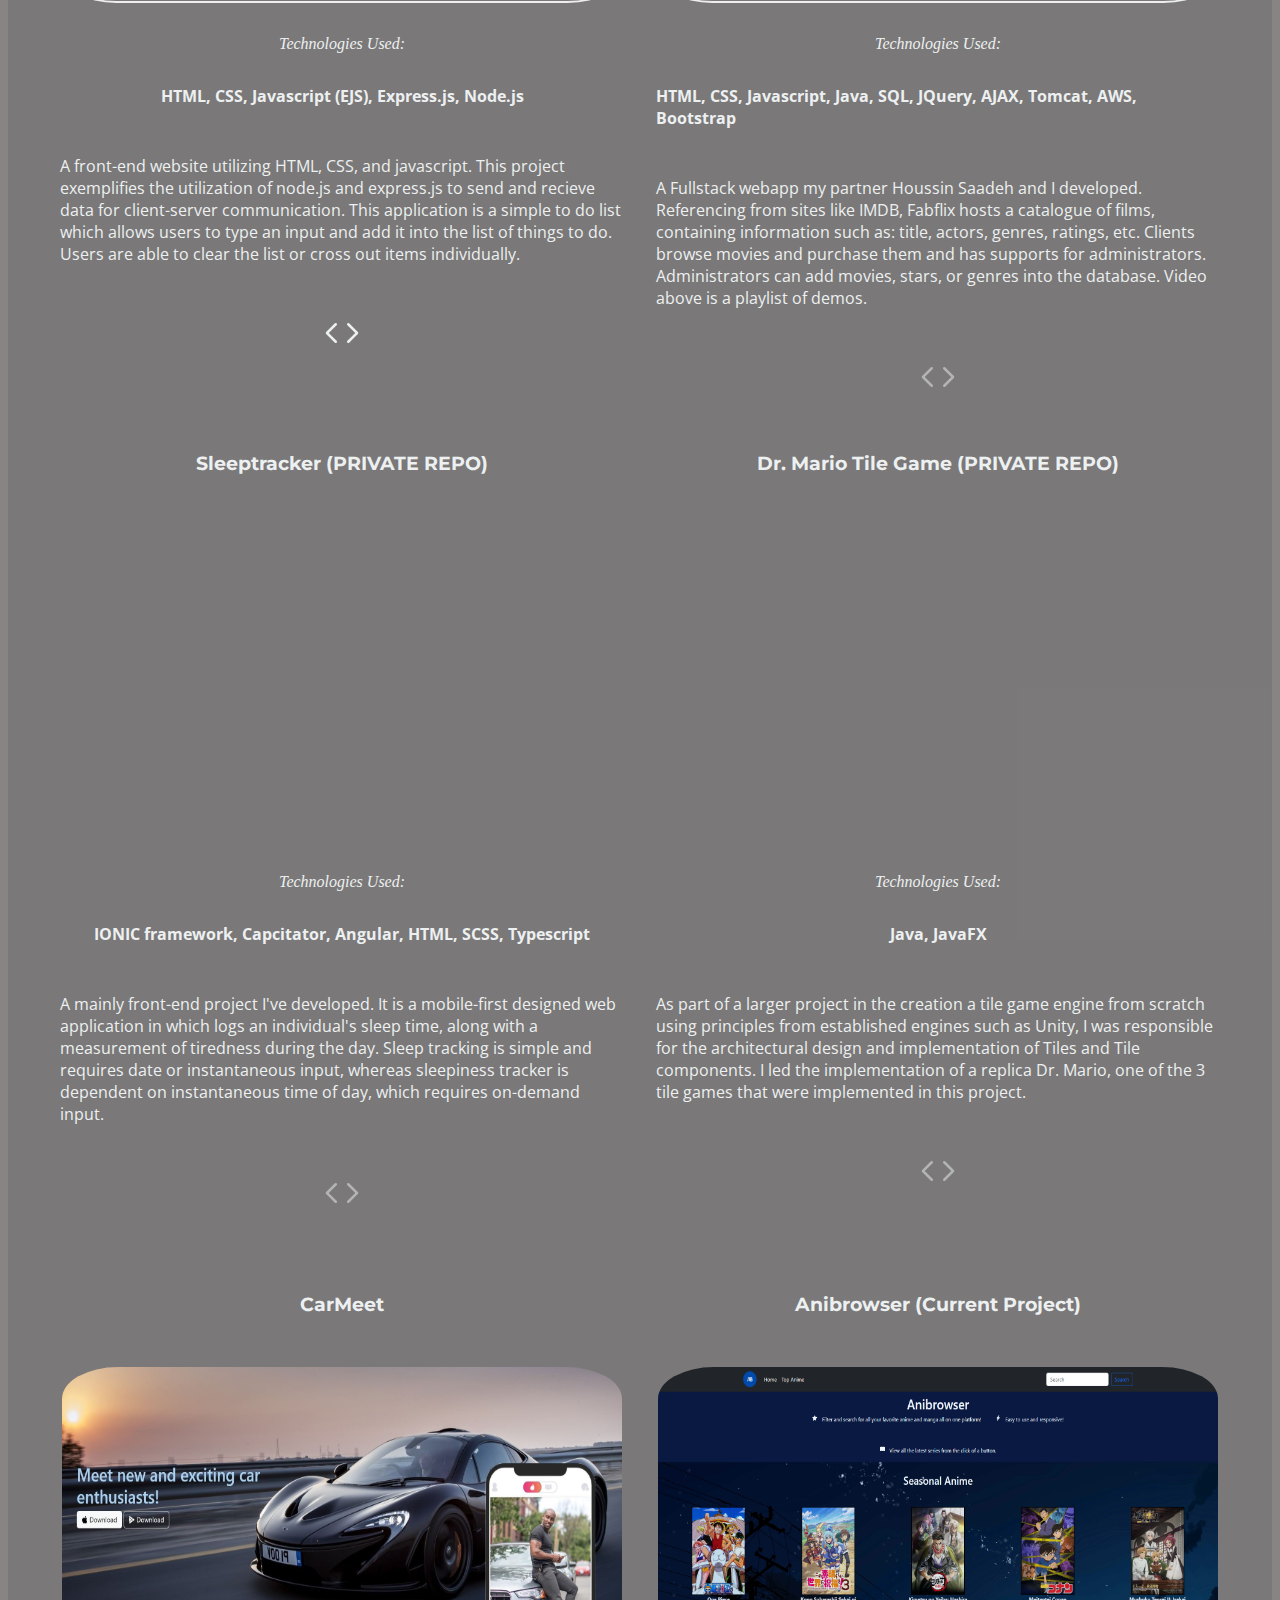
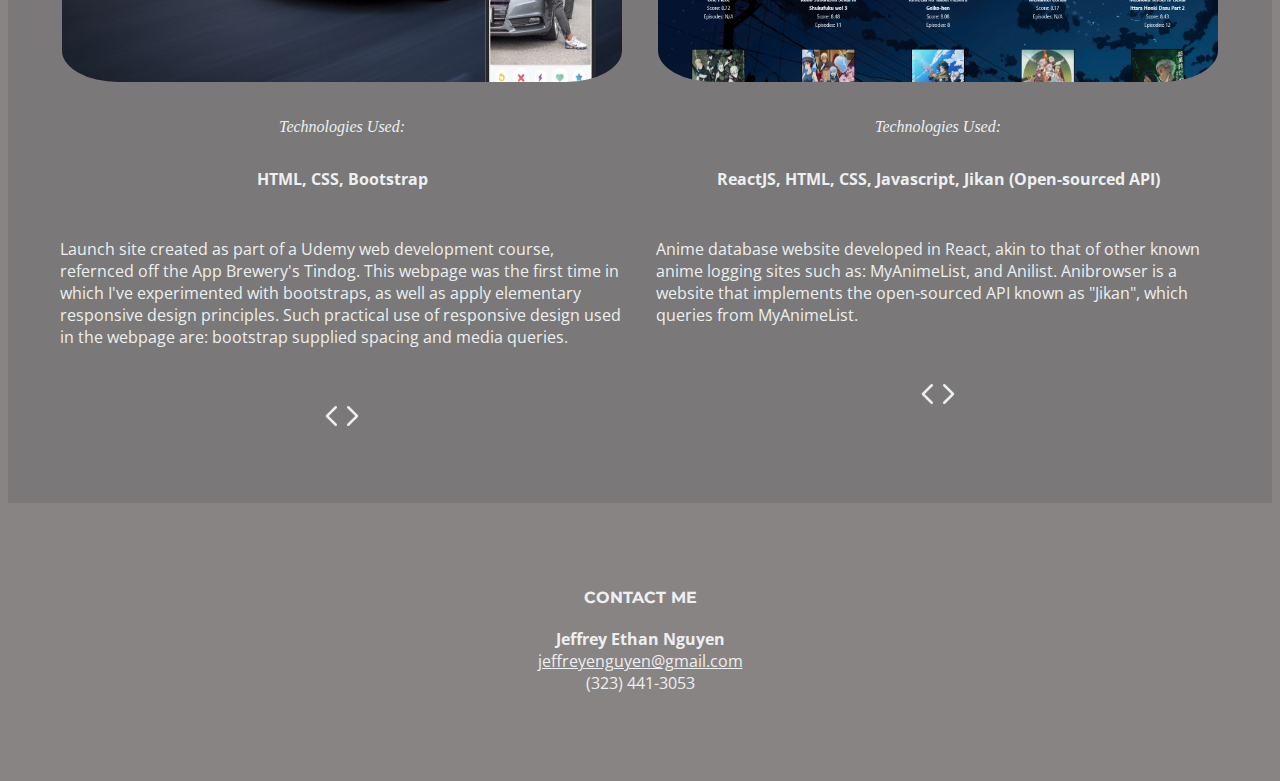
==== commit 98870a93: "Added additional project" ====
--- a/index.html
+++ b/index.html
@@ -32,8 +32,8 @@
     </div>
     <ul class="index">
       <li class="index" id="about-li"><a href="#about" style="padding-right: 69px;">About</a></li>
+      <li class="index"><a href="#tech-stack">Technologies</a></li>
       <li class="index"><a href="#projects" style="padding-right: 62px;">Project</a></li>
-      <li class="index"><a href="#tech-stack">Technologies</a></li>
       <li class="index"><a href="contact.html" style="padding-right: 57px;">Contact</a></li>
     </ul>
   </div>
@@ -112,108 +112,15 @@
       <img src="assets/jeff.jpg" alt="Picture of Jeffrey with a navy blue buttoned shirt standing in front of a brown colored background.">
 
       <p>
-        I'm Jeffrey Nguyen, a new graduate at the Universiy of California, Irvine. I'm a Computer Science major and Front-End Web Developer! I've recently dabble into web dev, finding it's both fun and fulfilling! As somebody who isn't the most artistic, I find that designing and implementing the front-end of a website brings out creativity I otherwise didn't think I had.
-        <br>
-        <br>
-        I enjoying spending time on my own as I tend to think about and enjoy life, appreciating the beauty in it.
-        I've developed this value of individuality as a byproduct; being the arbiter of one's own truth. This is one of the most quintisserntial values I live by, alongside family and hardwork.
-        <br>
-        <br>  
-        I was born and raised in Los Angeles. Over the years I've developed a strong sense of identity, with my family history being the catalyst for this. I've grown up hearing stories about my parent's life in Vietnam and the unique family history that lead to my parent's immigration to the US. Due to this, I've strived to be the best of myself and one day be able to give back to them.
-        <br>
-        <br>       
-        My hobbies include watching anime, playing video games, and reading Visual Novels! I'm quite the geek when it comes to anime-related mediums and find pleasure in indulging in the plethorah of masterful storytelling found in the medium. My favorite story, particularly that involves the anime-medium, is the visual novel, Fate/stay night. 
-        <br>
-        <br>
-        My short-term goal is to put my foot into the tech industry with an entry-level position as a software engineer, with a focus on front-end development. Later I'll go onto bigger things, for instance, transitioning from as a junior developer to an associate. I'm hoping in the coming years, I'm able to start establishing myself financially and officially start my journey towards my dream! My dream, to own a home. This has been a dream I've had for the longest time, and I don't intend to stop dream chasing, even onto adulthood.
-      </p>
-    </div>
-  </div>
-
-  <div class="projects" id="projects">
-    <h2>Projects</h2>
-    <!-- <p>Here are some demos and repositories of various projects I've worked on!</p> -->
-    <div class="project-grid">
-      <div class="todo-project proj">
-        <h3>Todo List</h3>
-        <!-- Insert embedded video here -->
-        <iframe width="560" height="315" src="https://www.youtube.com/embed/-9r22H3V-5g?si=-3f_rvIW5kPhN3FW" title="YouTube video player" allow="accelerometer; autoplay; clipboard-write; encrypted-media; gyroscope; picture-in-picture; web-share" allowfullscreen></iframe>
-        <em>Technologies Used:</em> <strong>HTML, CSS, Javascript (EJS), Express.js, Node.js</strong>
-        <p>A front-end website utilizing HTML, CSS, and javascript. This project exemplifies the utilization of node.js and express.js to send and recieve data for client-server communication. This application is a simple to do list which allows users to type an input and add it into the list of things to do. Users are able to clear the list or cross out items individually.</p>
-        
-        <!-- Insert Github Button/Icon -->
-        <a class="social-icon code-icon" title="todoCode" href="https://github.com/jeffreen0322/todoList">
-          <svg xmlns="http://www.w3.org/2000/svg" width="40" height="40" fill="currentColor" class="bi bi-code" viewBox="0 0 16 16">
-            <path d="M5.854 4.854a.5.5 0 1 0-.708-.708l-3.5 3.5a.5.5 0 0 0 0 .708l3.5 3.5a.5.5 0 0 0 .708-.708L2.707 8zm4.292 0a.5.5 0 0 1 .708-.708l3.5 3.5a.5.5 0 0 1 0 .708l-3.5 3.5a.5.5 0 0 1-.708-.708L13.293 8z"/>
-          </svg>
-        </a>
-      </div>
-
-      <div class="falbflix-project proj">
-        <h3>Fabflix (PRIVATE)</h3>
-        <!-- Insert embedded video here -->
-        <iframe width="560" height="315" src="https://www.youtube.com/embed/videoseries?si=HTyjOi0D2iapuw30&amp;list=PLWMGgD1TjCRFNvk1VDFasJeQac9YO-CSo" title="YouTube video player" allow="accelerometer; autoplay; clipboard-write; encrypted-media; gyroscope; picture-in-picture; web-share" allowfullscreen></iframe>
-        <em>Technologies Used:</em> <strong>HTML, CSS, Javascript, Java, SQL, JQuery, AJAX, Tomcat, AWS, Bootstrap</strong>
-        <p>A Fullstack webapp my partner Houssin Saadeh and I developed. Referencing from sites like IMDB, Fabflix hosts a catalogue of films, containing information such as: title, actors, genres, ratings, etc. Clients browse movies and purchase them and has supports for administrators. Administrators can add movies, stars, or genres into the database. Video above is a playlist of demos.</p>
-
-        <!-- Insert Github Button/Icon -->
-        <a class="social-icon code-icon" title="fabflixCode" href="">
-          <svg xmlns="http://www.w3.org/2000/svg" width="40" height="40" fill="currentColor" class="bi bi-code" viewBox="0 0 16 16">
-            <path d="M5.854 4.854a.5.5 0 1 0-.708-.708l-3.5 3.5a.5.5 0 0 0 0 .708l3.5 3.5a.5.5 0 0 0 .708-.708L2.707 8zm4.292 0a.5.5 0 0 1 .708-.708l3.5 3.5a.5.5 0 0 1 0 .708l-3.5 3.5a.5.5 0 0 1-.708-.708L13.293 8z"/>
-          </svg>
-        </a>
-      </div>
-
-      <div class="sleep-project proj">
-        <h3>Sleeptracker (PRIVATE)</h3>
-        <iframe width="560" height="315" src="https://www.youtube.com/embed/l5IzflnwdlU?si=ITwbZmpUHHKJq4nf" title="YouTube video player" frameborder="0" allow="accelerometer; autoplay; clipboard-write; encrypted-media; gyroscope; picture-in-picture; web-share" referrerpolicy="strict-origin-when-cross-origin" allowfullscreen></iframe>        
-        <em>Technologies Used:</em> <strong>IONIC framework, Capcitator, Angular, HTML, SCSS, Typescript</strong>
-        <p>A mainly front-end project I've developed. It is a mobile-first designed web application in which logs an individual's sleep time, along with a measurement of tiredness during the day. Sleep tracking is simple and requires date or instantaneous input, whereas sleepiness tracker is dependent on instantaneous time of day, which requires on-demand input.</p>
-  
-        <!-- Insert Github Button/Icon -->
-        <a class="social-icon code-icon" title="carmeetCode" href="">
-          <svg xmlns="http://www.w3.org/2000/svg" width="40" height="40" fill="currentColor" class="bi bi-code" viewBox="0 0 16 16">
-            <path d="M5.854 4.854a.5.5 0 1 0-.708-.708l-3.5 3.5a.5.5 0 0 0 0 .708l3.5 3.5a.5.5 0 0 0 .708-.708L2.707 8zm4.292 0a.5.5 0 0 1 .708-.708l3.5 3.5a.5.5 0 0 1 0 .708l-3.5 3.5a.5.5 0 0 1-.708-.708L13.293 8z"/>
-          </svg>
-        </a>
-      </div>
-
-      <div class="carmeet-project proj">
-        <h3>CarMeet</h3>
-        <a href="https://jeffreen0322.github.io/CarMeet/">
-          <img src="assets/carMeet.JPG" width="560" height="315" alt="Sample image of car meet website">
-        </a>
-        <em>Technologies Used:</em> <strong>HTML, CSS, Bootstrap</strong>
-        <p>Launch site created as part of a Udemy web development course, refernced off the App Brewery's Tindog. This webpage was the first time in which I've experimented with bootstraps, as well as apply elementary responsive design principles. Such practical use of responsive design used in the webpage are: bootstrap supplied spacing and media queries.</p>
-  
-        <!-- Insert Github Button/Icon -->
-        <a class="social-icon code-icon" title="carmeetCode" href="https://github.com/jeffreen0322/CarMeet">
-          <svg xmlns="http://www.w3.org/2000/svg" width="40" height="40" fill="currentColor" class="bi bi-code" viewBox="0 0 16 16">
-            <path d="M5.854 4.854a.5.5 0 1 0-.708-.708l-3.5 3.5a.5.5 0 0 0 0 .708l3.5 3.5a.5.5 0 0 0 .708-.708L2.707 8zm4.292 0a.5.5 0 0 1 .708-.708l3.5 3.5a.5.5 0 0 1 0 .708l-3.5 3.5a.5.5 0 0 1-.708-.708L13.293 8z"/>
-          </svg>
-        </a>
-      </div>
-  
-      <div class="anibase-project proj">
-        <h3>Anibrowser (Current Project)</h3>
-        <a href="https://anibrowser.vercel.app/" >
-          <img src="assets/anibrowser.png" width="560" height="315" alt="Sample image Anibase website">
-        </a>
-        <em>Technologies Used:</em> <strong>ReactJS, HTML, CSS, Javascript, Jikan (Open-sourced API)</strong>
-        <p>Anime database website developed in React, akin to that of other known anime logging sites such as: MyAnimeList, and Anilist. Anibrowser is a website that implements the open-sourced API known as "Jikan", which queries from MyAnimeList.</p>
-  
-        <!-- Insert Github Button/Icon -->
-        <a class="social-icon code-icon" title="anibasecode" href="https://github.com/jeffreen0322/Anibase-1.0">
-          <svg xmlns="http://www.w3.org/2000/svg" width="40" height="40" fill="currentColor" class="bi bi-code" viewBox="0 0 16 16">
-            <path d="M5.854 4.854a.5.5 0 1 0-.708-.708l-3.5 3.5a.5.5 0 0 0 0 .708l3.5 3.5a.5.5 0 0 0 .708-.708L2.707 8zm4.292 0a.5.5 0 0 1 .708-.708l3.5 3.5a.5.5 0 0 1 0 .708l-3.5 3.5a.5.5 0 0 1-.708-.708L13.293 8z"/>
-          </svg>
-        </a>
-      </div>
-    </div>
+        I'm Jeffrey Ethan Nguyen, a graduate at the Universiy of California, Irvine. With a degree in Computer Science, I am an aspiring Front-End developer. Over the course of my academic journey at UCI, I have developed a strong foundation in software development, web technologies, and problem-solving. I'm passionate about creating efficient, user-friendly applications that make a difference.
+        <br><br>
+        My projects span across various domains, including front-end web development, full-stack applications, and backend. As part of being a growing software engineer, I enjoy learning and keeping up to date with new technologies to continuously improve my skills, along with keeping up with current industry standards.
+        <br><br>
+        In my free time, I enjoy delving into personal coding projects in which this portfolio aims to showcase. I’m excited to apply my knowledge and creativity to real-world challenges and to contribute to innovative tech solutions.
+      </div>
   </div>
 
   <div class="technologies" id="tech-stack">
-    <h3>Technology Stack</h3>
     <div class="skills">
       <img src="./assets/HTML5_logo_black.png" alt="html icon"/>
       <img src="./assets/CSS3_logo_and_wordmark.png" alt="css icon"/>
@@ -230,6 +137,103 @@
     </div>
   </div>
 
+  <div class="projects" id="projects">
+    <h2>Projects</h2>
+    <!-- <p>Here are some demos and repositories of various projects I've worked on!</p> -->
+    <div class="project-grid">
+      <div class="todo-project proj">
+        <h3>Todo List</h3>
+        <!-- Insert embedded video here -->
+        <iframe width="560" height="315" src="https://www.youtube.com/embed/-9r22H3V-5g?si=-3f_rvIW5kPhN3FW" title="YouTube video player" allow="accelerometer; autoplay; clipboard-write; encrypted-media; gyroscope; picture-in-picture; web-share" allowfullscreen></iframe>
+        <em>Technologies Used:</em> <strong>HTML, CSS, Javascript (EJS), Express.js, Node.js</strong>
+        <p>A front-end website utilizing HTML, CSS, and javascript. This project exemplifies the utilization of node.js and express.js to send and recieve data for client-server communication. This application is a simple to do list which allows users to type an input and add it into the list of things to do. Users are able to clear the list or cross out items individually.</p>
+        
+        <!-- Insert Github Button/Icon -->
+        <a class="social-icon code-icon clickable" title="todoCode" href="https://github.com/jeffreen0322/todoList">
+          <svg xmlns="http://www.w3.org/2000/svg" width="40" height="40" fill="currentColor" class="bi bi-code" viewBox="0 0 16 16">
+            <path d="M5.854 4.854a.5.5 0 1 0-.708-.708l-3.5 3.5a.5.5 0 0 0 0 .708l3.5 3.5a.5.5 0 0 0 .708-.708L2.707 8zm4.292 0a.5.5 0 0 1 .708-.708l3.5 3.5a.5.5 0 0 1 0 .708l-3.5 3.5a.5.5 0 0 1-.708-.708L13.293 8z"/>
+          </svg>
+        </a>
+      </div>
+
+      <div class="falbflix-project proj">
+        <h3>Fabflix (PRIVATE REPO)</h3>
+        <!-- Insert embedded video here -->
+        <iframe width="560" height="315" src="https://www.youtube.com/embed/videoseries?si=HTyjOi0D2iapuw30&amp;list=PLWMGgD1TjCRFNvk1VDFasJeQac9YO-CSo" title="YouTube video player" allow="accelerometer; autoplay; clipboard-write; encrypted-media; gyroscope; picture-in-picture; web-share" allowfullscreen></iframe>
+        <em>Technologies Used:</em> <strong>HTML, CSS, Javascript, Java, SQL, JQuery, AJAX, Tomcat, AWS, Bootstrap</strong>
+        <p>A Fullstack webapp my partner Houssin Saadeh and I developed. Referencing from sites like IMDB, Fabflix hosts a catalogue of films, containing information such as: title, actors, genres, ratings, etc. Clients browse movies and purchase them and has supports for administrators. Administrators can add movies, stars, or genres into the database. Video above is a playlist of demos.</p>
+
+        <!-- Insert Github Button/Icon -->
+        <a class="social-icon code-icon unclickable" title="fabflixCode" href="">
+          <svg xmlns="http://www.w3.org/2000/svg" width="40" height="40" fill="currentColor" class="bi bi-code" viewBox="0 0 16 16">
+            <path d="M5.854 4.854a.5.5 0 1 0-.708-.708l-3.5 3.5a.5.5 0 0 0 0 .708l3.5 3.5a.5.5 0 0 0 .708-.708L2.707 8zm4.292 0a.5.5 0 0 1 .708-.708l3.5 3.5a.5.5 0 0 1 0 .708l-3.5 3.5a.5.5 0 0 1-.708-.708L13.293 8z"/>
+          </svg>
+        </a>
+      </div>
+
+      <div class="sleep-project proj">
+        <h3>Sleeptracker (PRIVATE REPO)</h3>
+        <iframe width="560" height="315" src="https://www.youtube.com/embed/l5IzflnwdlU?si=ITwbZmpUHHKJq4nf" title="YouTube video player" frameborder="0" allow="accelerometer; autoplay; clipboard-write; encrypted-media; gyroscope; picture-in-picture; web-share" referrerpolicy="strict-origin-when-cross-origin" allowfullscreen></iframe>        
+        <em>Technologies Used:</em> <strong>IONIC framework, Capcitator, Angular, HTML, SCSS, Typescript</strong>
+        <p>A mainly front-end project I've developed. It is a mobile-first designed web application in which logs an individual's sleep time, along with a measurement of tiredness during the day. Sleep tracking is simple and requires date or instantaneous input, whereas sleepiness tracker is dependent on instantaneous time of day, which requires on-demand input.</p>
+  
+        <!-- Insert Github Button/Icon -->
+        <a class="social-icon code-icon unclickable" title="carmeetCode" href="">
+          <svg xmlns="http://www.w3.org/2000/svg" width="40" height="40" fill="currentColor" class="bi bi-code" viewBox="0 0 16 16">
+            <path d="M5.854 4.854a.5.5 0 1 0-.708-.708l-3.5 3.5a.5.5 0 0 0 0 .708l3.5 3.5a.5.5 0 0 0 .708-.708L2.707 8zm4.292 0a.5.5 0 0 1 .708-.708l3.5 3.5a.5.5 0 0 1 0 .708l-3.5 3.5a.5.5 0 0 1-.708-.708L13.293 8z"/>
+          </svg>
+        </a>
+      </div>
+
+      <div class="tile-project proj">
+        <h3>Dr. Mario Tile Game (PRIVATE REPO)</h3>
+        <iframe width="560" height="315" src="https://www.youtube.com/embed/l6lWYx-K61A?si=5Y70t7dTb5pyNTMl" title="YouTube video player" frameborder="0" allow="accelerometer; autoplay; clipboard-write; encrypted-media; gyroscope; picture-in-picture; web-share" referrerpolicy="strict-origin-when-cross-origin" allowfullscreen></iframe>        <em>Technologies Used:</em> <strong>Java, JavaFX</strong>
+        <p>As part of a larger project in the creation a tile game engine from scratch using principles from established engines such as Unity, I was responsible for the architectural design and implementation of Tiles and Tile components. I led the implementation of a replica Dr. Mario, one of the 3 tile games that were implemented in this project.</p>
+  
+        <!-- Insert Github Button/Icon -->
+        <a class="social-icon code-icon unclickable" title="tileCode" href="">
+          <svg xmlns="http://www.w3.org/2000/svg" width="40" height="40" fill="currentColor" class="bi bi-code" viewBox="0 0 16 16">
+            <path d="M5.854 4.854a.5.5 0 1 0-.708-.708l-3.5 3.5a.5.5 0 0 0 0 .708l3.5 3.5a.5.5 0 0 0 .708-.708L2.707 8zm4.292 0a.5.5 0 0 1 .708-.708l3.5 3.5a.5.5 0 0 1 0 .708l-3.5 3.5a.5.5 0 0 1-.708-.708L13.293 8z"/>
+          </svg>
+        </a>
+      </div>
+
+      <div class="carmeet-project proj">
+        <h3>CarMeet</h3>
+        <a href="https://jeffreen0322.github.io/CarMeet/">
+          <img src="assets/carMeet.JPG" width="560" height="315" alt="Sample image of car meet website">
+        </a>
+        <em>Technologies Used:</em> <strong>HTML, CSS, Bootstrap</strong>
+        <p>Launch site created as part of a Udemy web development course, refernced off the App Brewery's Tindog. This webpage was the first time in which I've experimented with bootstraps, as well as apply elementary responsive design principles. Such practical use of responsive design used in the webpage are: bootstrap supplied spacing and media queries.</p>
+  
+        <!-- Insert Github Button/Icon -->
+        <a class="social-icon code-icon clickable" title="carmeetCode" href="https://github.com/jeffreen0322/CarMeet">
+          <svg xmlns="http://www.w3.org/2000/svg" width="40" height="40" fill="currentColor" class="bi bi-code" viewBox="0 0 16 16">
+            <path d="M5.854 4.854a.5.5 0 1 0-.708-.708l-3.5 3.5a.5.5 0 0 0 0 .708l3.5 3.5a.5.5 0 0 0 .708-.708L2.707 8zm4.292 0a.5.5 0 0 1 .708-.708l3.5 3.5a.5.5 0 0 1 0 .708l-3.5 3.5a.5.5 0 0 1-.708-.708L13.293 8z"/>
+          </svg>
+        </a>
+      </div>
+
+      <div class="anibase-project proj">
+        <h3>Anibrowser (Current Project)</h3>
+        <a href="https://anibrowser.vercel.app/" >
+          <img src="assets/anibrowser.png" width="560" height="315" alt="Sample image Anibrowser website">
+        </a>
+        <em>Technologies Used:</em> <strong>ReactJS, HTML, CSS, Javascript, Jikan (Open-sourced API)</strong>
+        <p>Anime database website developed in React, akin to that of other known anime logging sites such as: MyAnimeList, and Anilist. Anibrowser is a website that implements the open-sourced API known as "Jikan", which queries from MyAnimeList.</p>
+  
+        <!-- Insert Github Button/Icon -->
+        <a class="social-icon code-icon clickable" title="anibasecode" href="https://github.com/jeffreen0322/Anibase-1.0">
+          <svg xmlns="http://www.w3.org/2000/svg" width="40" height="40" fill="currentColor" class="bi bi-code" viewBox="0 0 16 16">
+            <path d="M5.854 4.854a.5.5 0 1 0-.708-.708l-3.5 3.5a.5.5 0 0 0 0 .708l3.5 3.5a.5.5 0 0 0 .708-.708L2.707 8zm4.292 0a.5.5 0 0 1 .708-.708l3.5 3.5a.5.5 0 0 1 0 .708l-3.5 3.5a.5.5 0 0 1-.708-.708L13.293 8z"/>
+          </svg>
+        </a>
+      </div>
+    </div>
+  </div>
+
+
+
 
   <div class="footer">
     <footer>
--- a/styles/style.css
+++ b/styles/style.css
@@ -172,12 +172,13 @@
     border-radius: 10%;
 }
 
-.proj > iframe:hover, .proj > a > img:hover {
-    transform: scale(1.1);
-}
-
-.code-icon:hover {
+.clickable:hover {
     transform: scale(1.2);
+}
+
+.unclickable {
+    pointer-events: none;
+    opacity: 0.5;
 }
 
 .technologies {
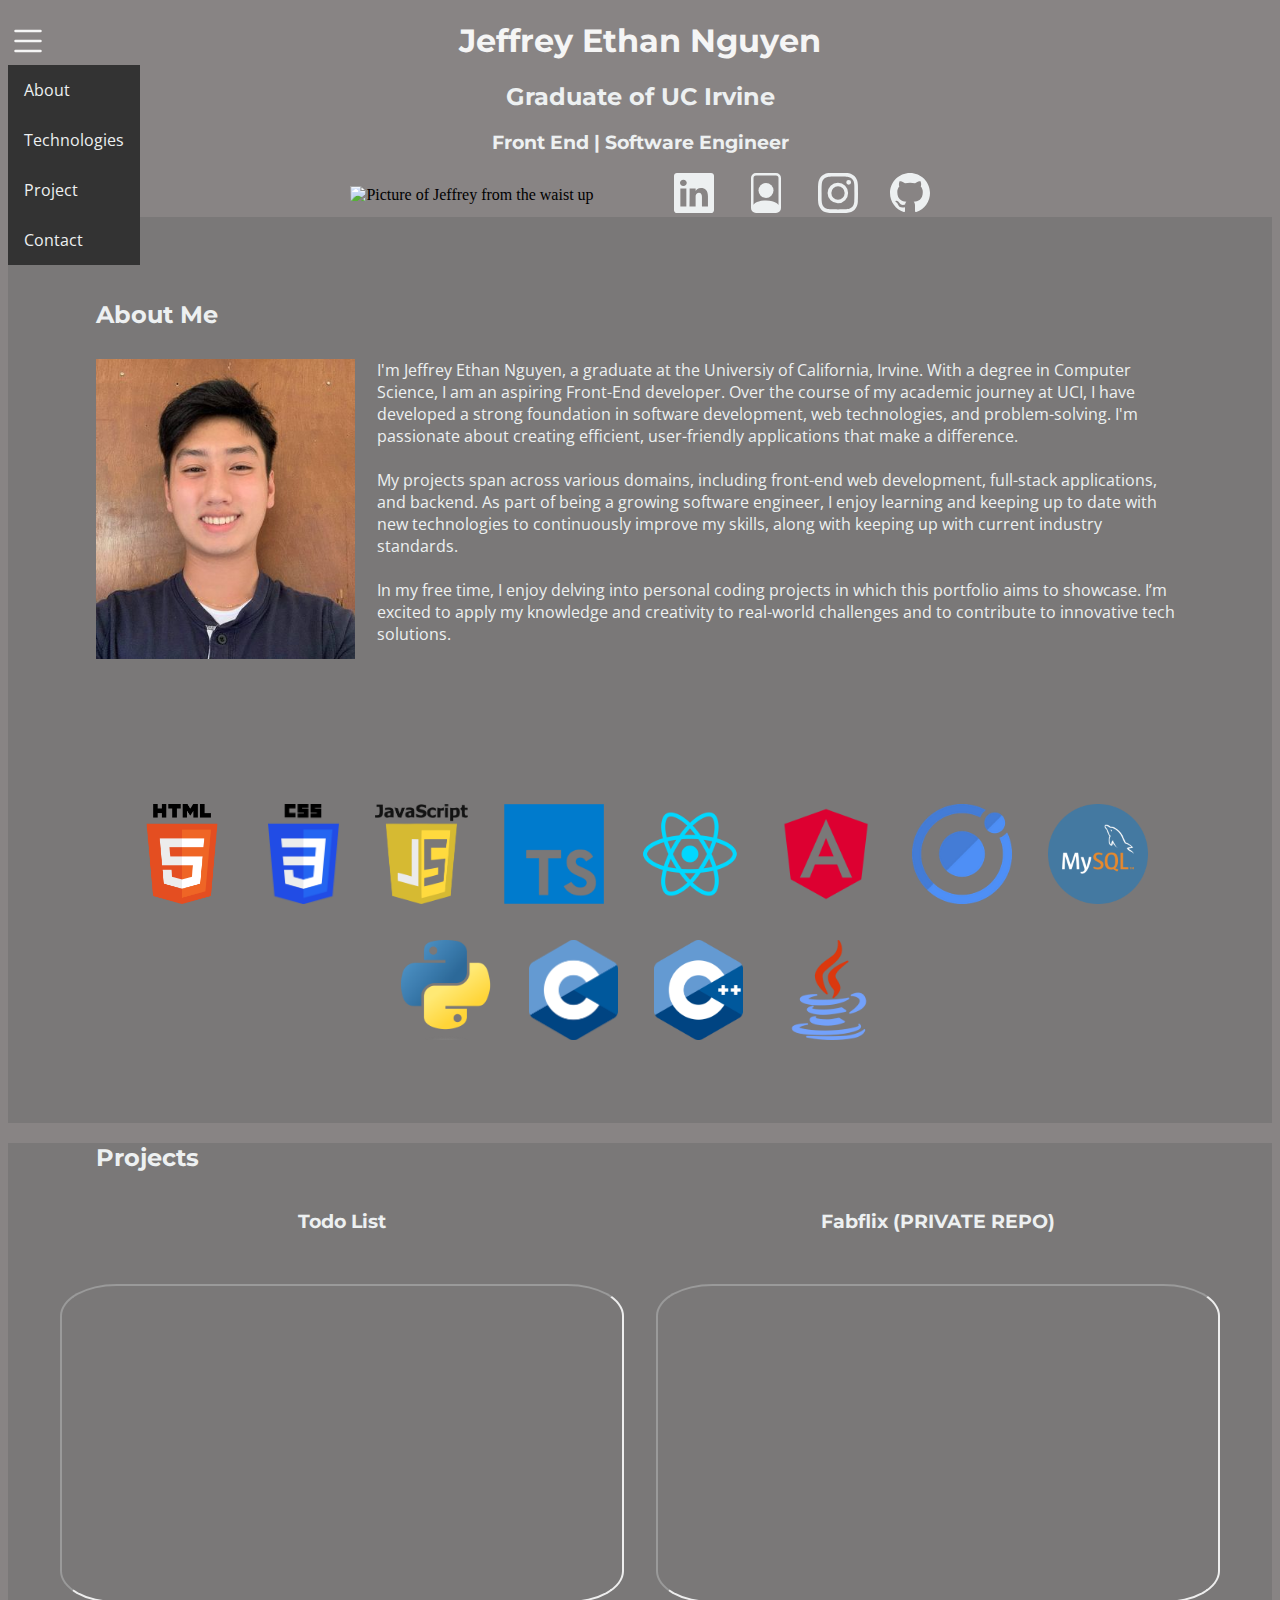
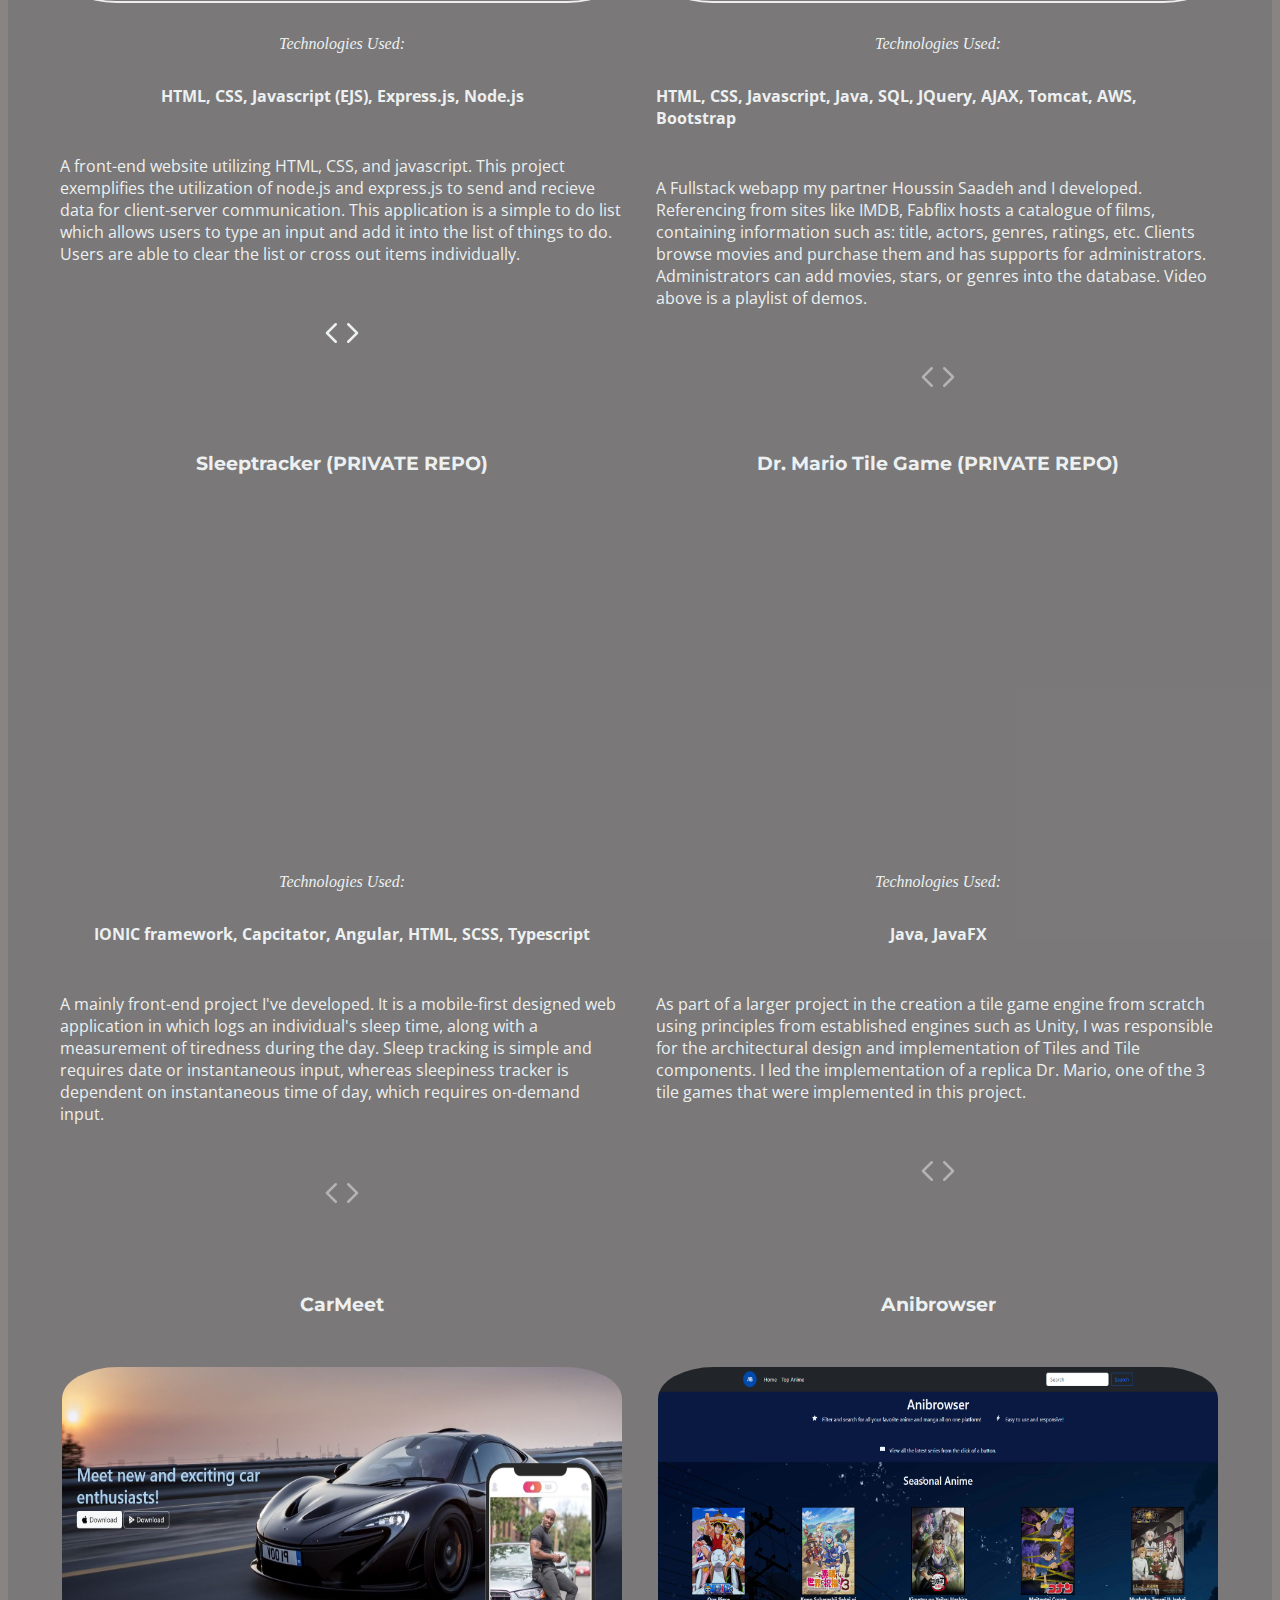
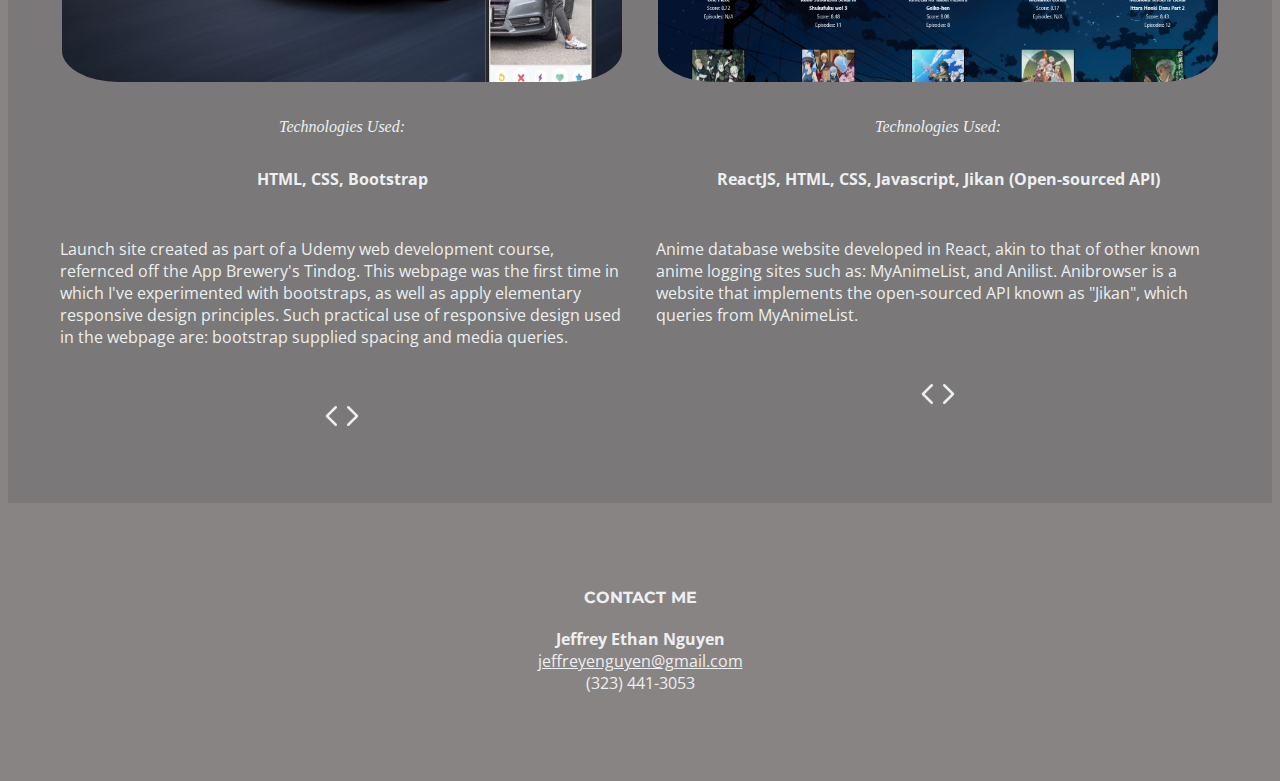
==== commit 2c9b4b06: "Update index.html" ====
--- a/index.html
+++ b/index.html
@@ -215,7 +215,7 @@
       </div>
 
       <div class="anibase-project proj">
-        <h3>Anibrowser (Current Project)</h3>
+        <h3>Anibrowser</h3>
         <a href="https://anibrowser.vercel.app/" >
           <img src="assets/anibrowser.png" width="560" height="315" alt="Sample image Anibrowser website">
         </a>
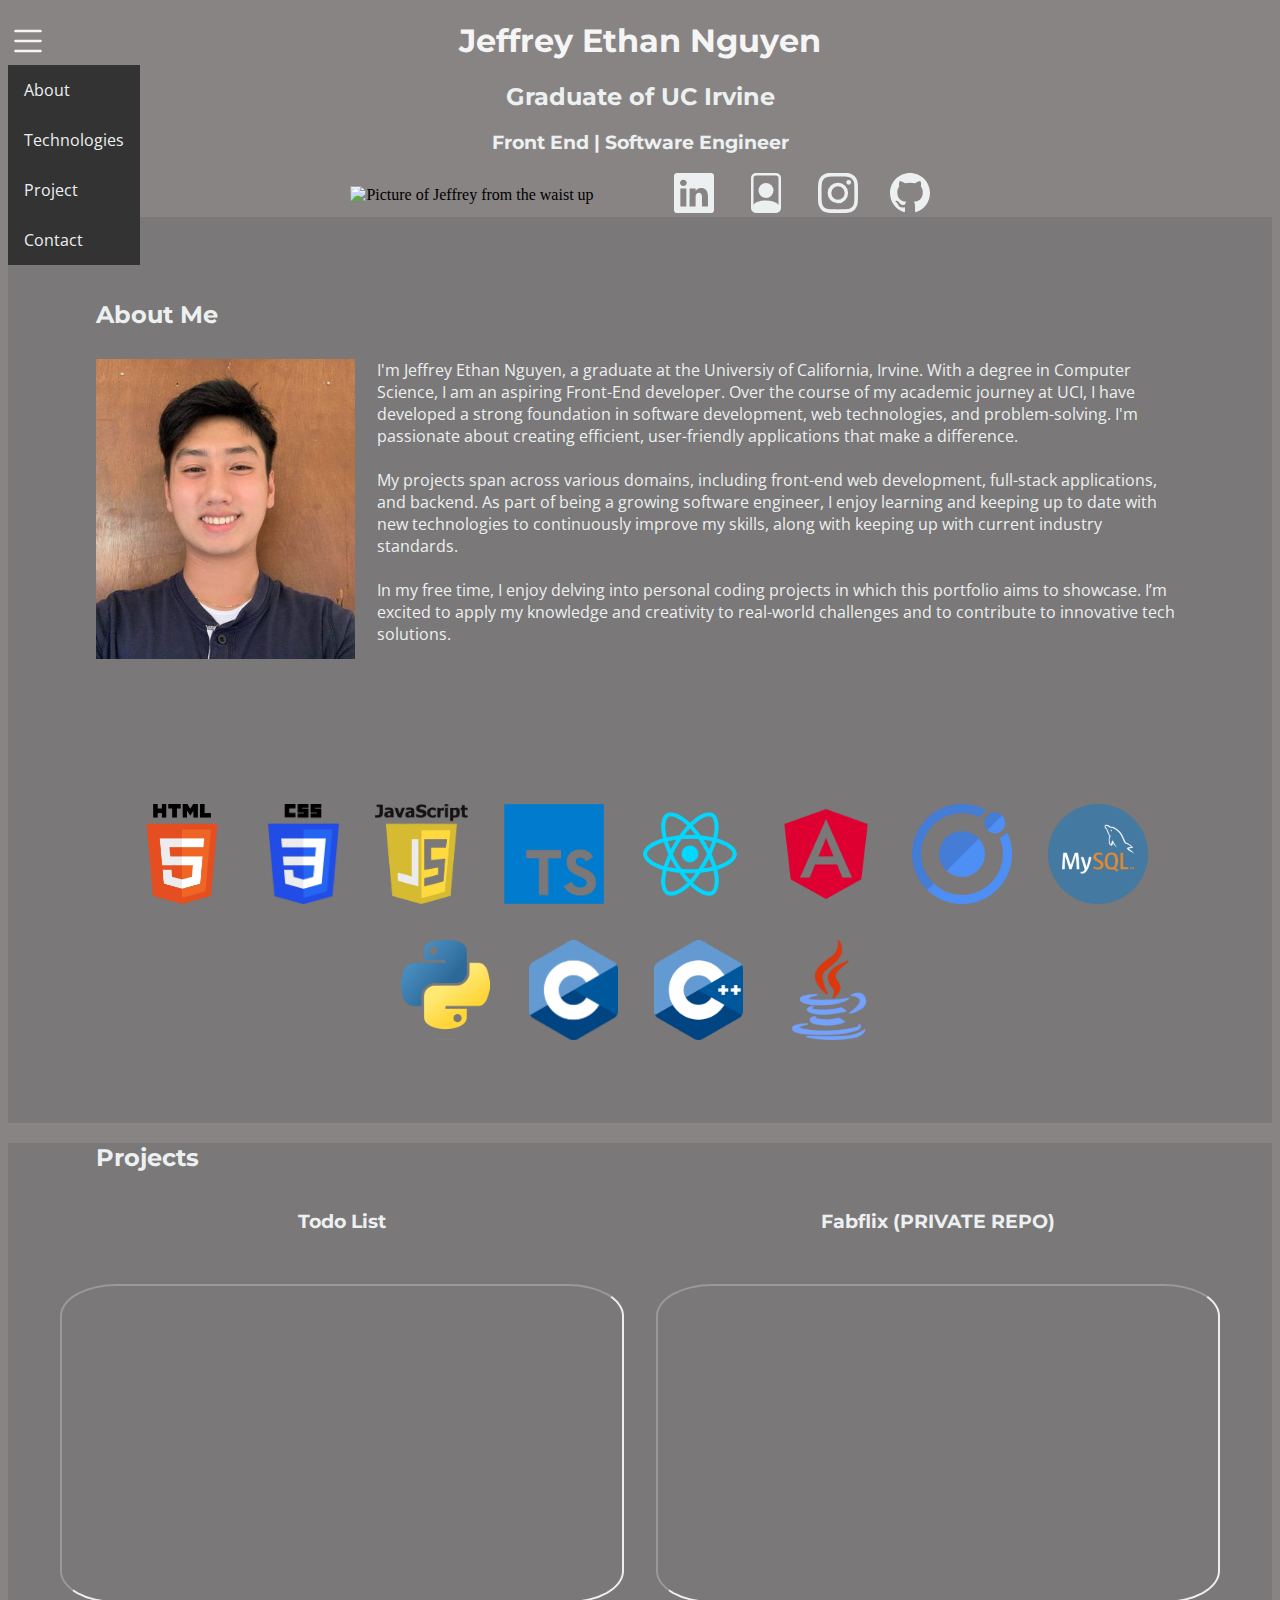
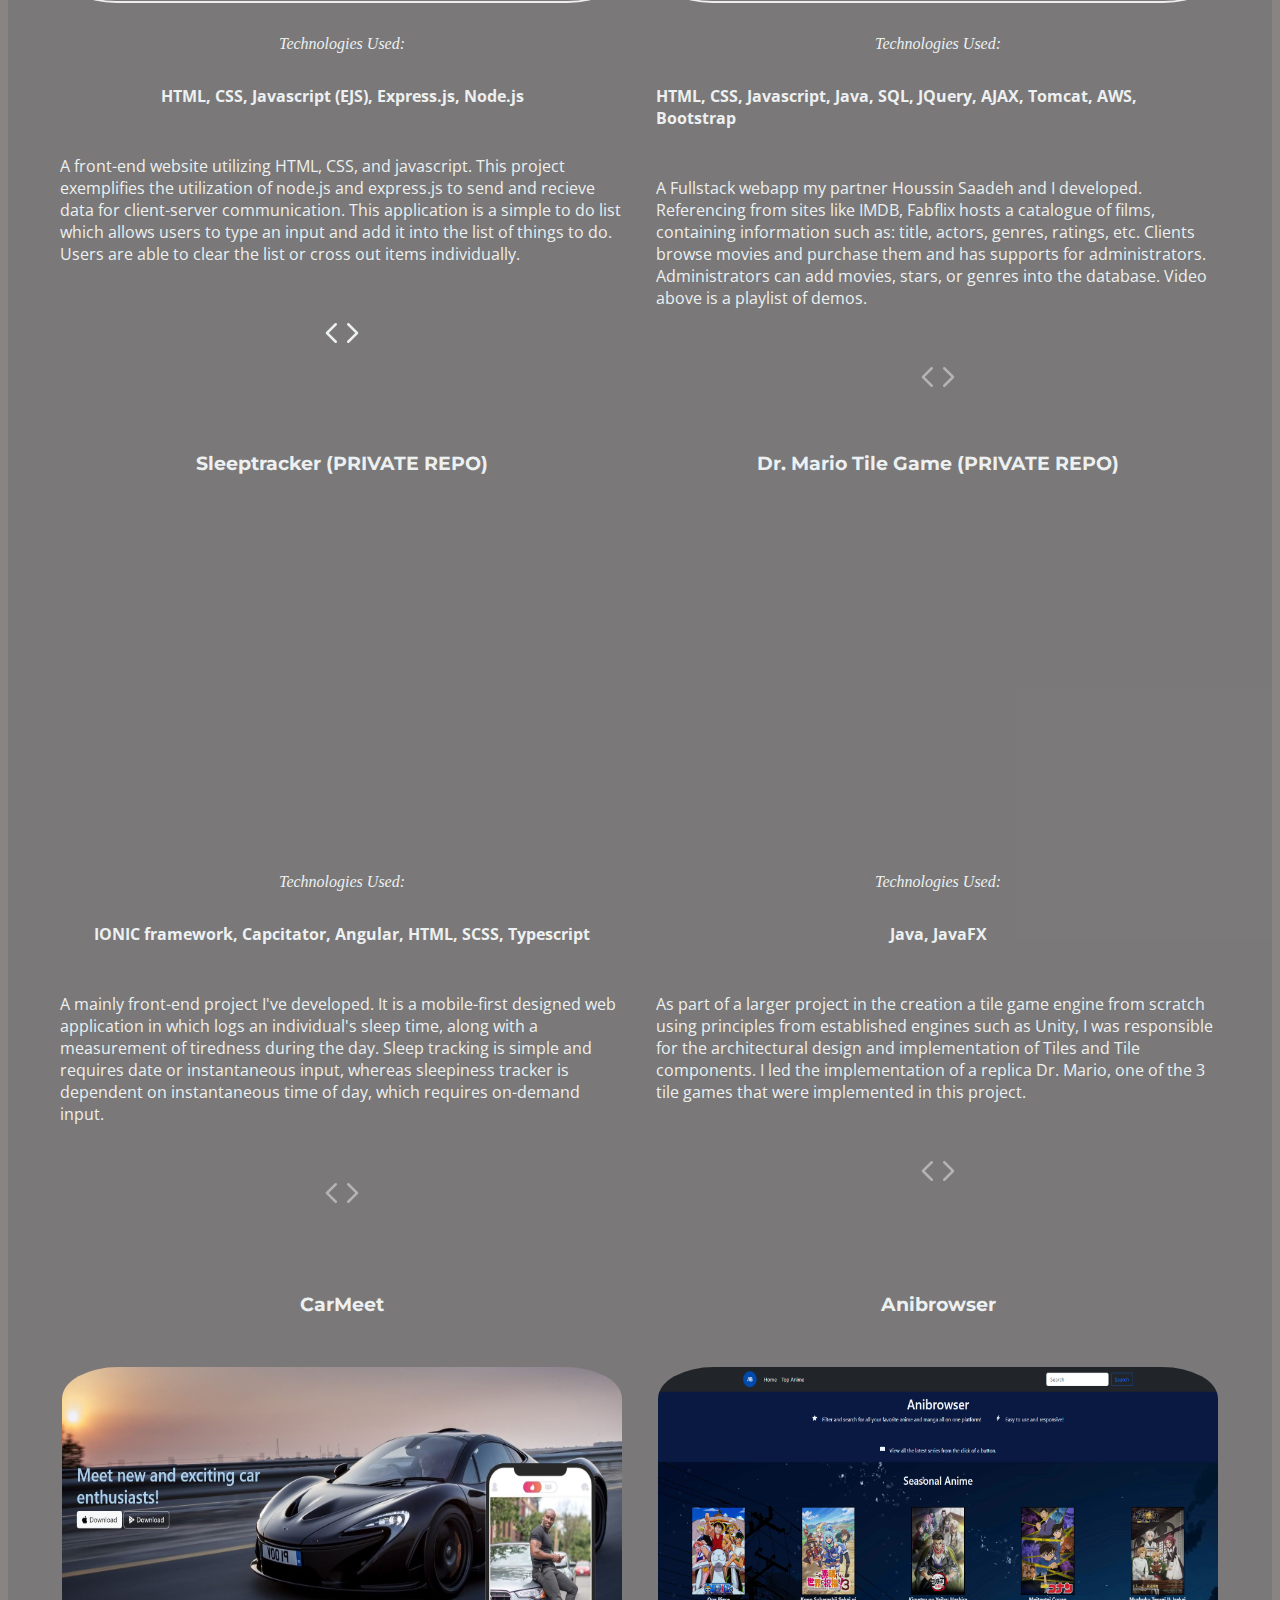
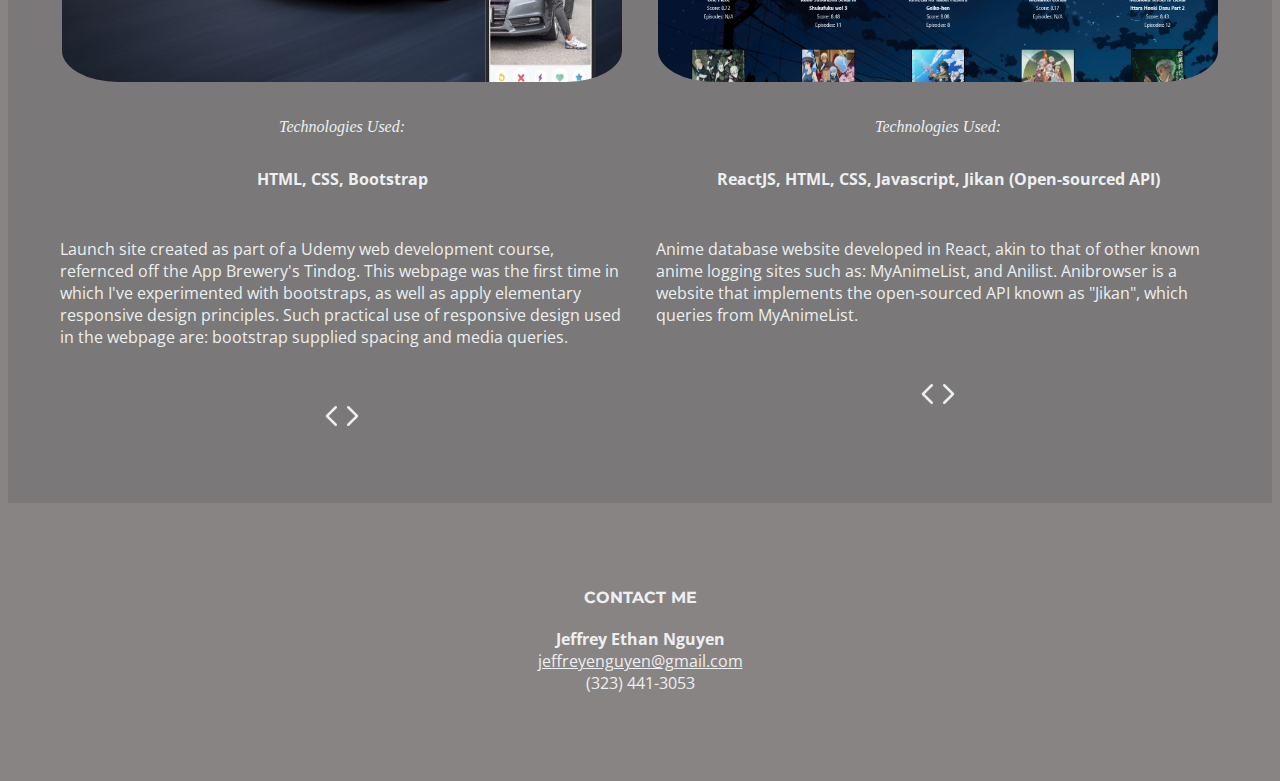
==== commit b6fcc31b: "Update index.html" ====
--- a/index.html
+++ b/index.html
@@ -52,7 +52,7 @@
     </div>  
 
     <div class="resume">
-      <a class="social-icon" title="linkedin" href="https://www.linkedin.com/in/jeffrey-nguyen-828a04217/">
+      <a class="social-icon" title="linkedin" href="www.linkedin.com/in/jeffrey-ethan-nguyen-828a04217">
         <svg xmlns="http://www.w3.org/2000/svg" width="40" height="40" fill="currentColor" class="bi bi-linkedin" viewBox="0 0 16 16">
           <path d="M0 1.146C0 .513.526 0 1.175 0h13.65C15.474 0 16 .513 16 1.146v13.708c0 .633-.526 1.146-1.175 1.146H1.175C.526 16 0 15.487 0 14.854V1.146zm4.943 12.248V6.169H2.542v7.225h2.401zm-1.2-8.212c.837 0 1.358-.554 1.358-1.248-.015-.709-.52-1.248-1.342-1.248-.822 0-1.359.54-1.359 1.248 0 .694.521 1.248 1.327 1.248h.016zm4.908 8.212V9.359c0-.216.016-.432.08-.586.173-.431.568-.878 1.232-.878.869 0 1.216.662 1.216 1.634v3.865h2.401V9.25c0-2.22-1.184-3.252-2.764-3.252-1.274 0-1.845.7-2.165 1.193v.025h-.016a5.54 5.54 0 0 1 .016-.025V6.169h-2.4c.03.678 0 7.225 0 7.225h2.4z"/>
         </svg>
